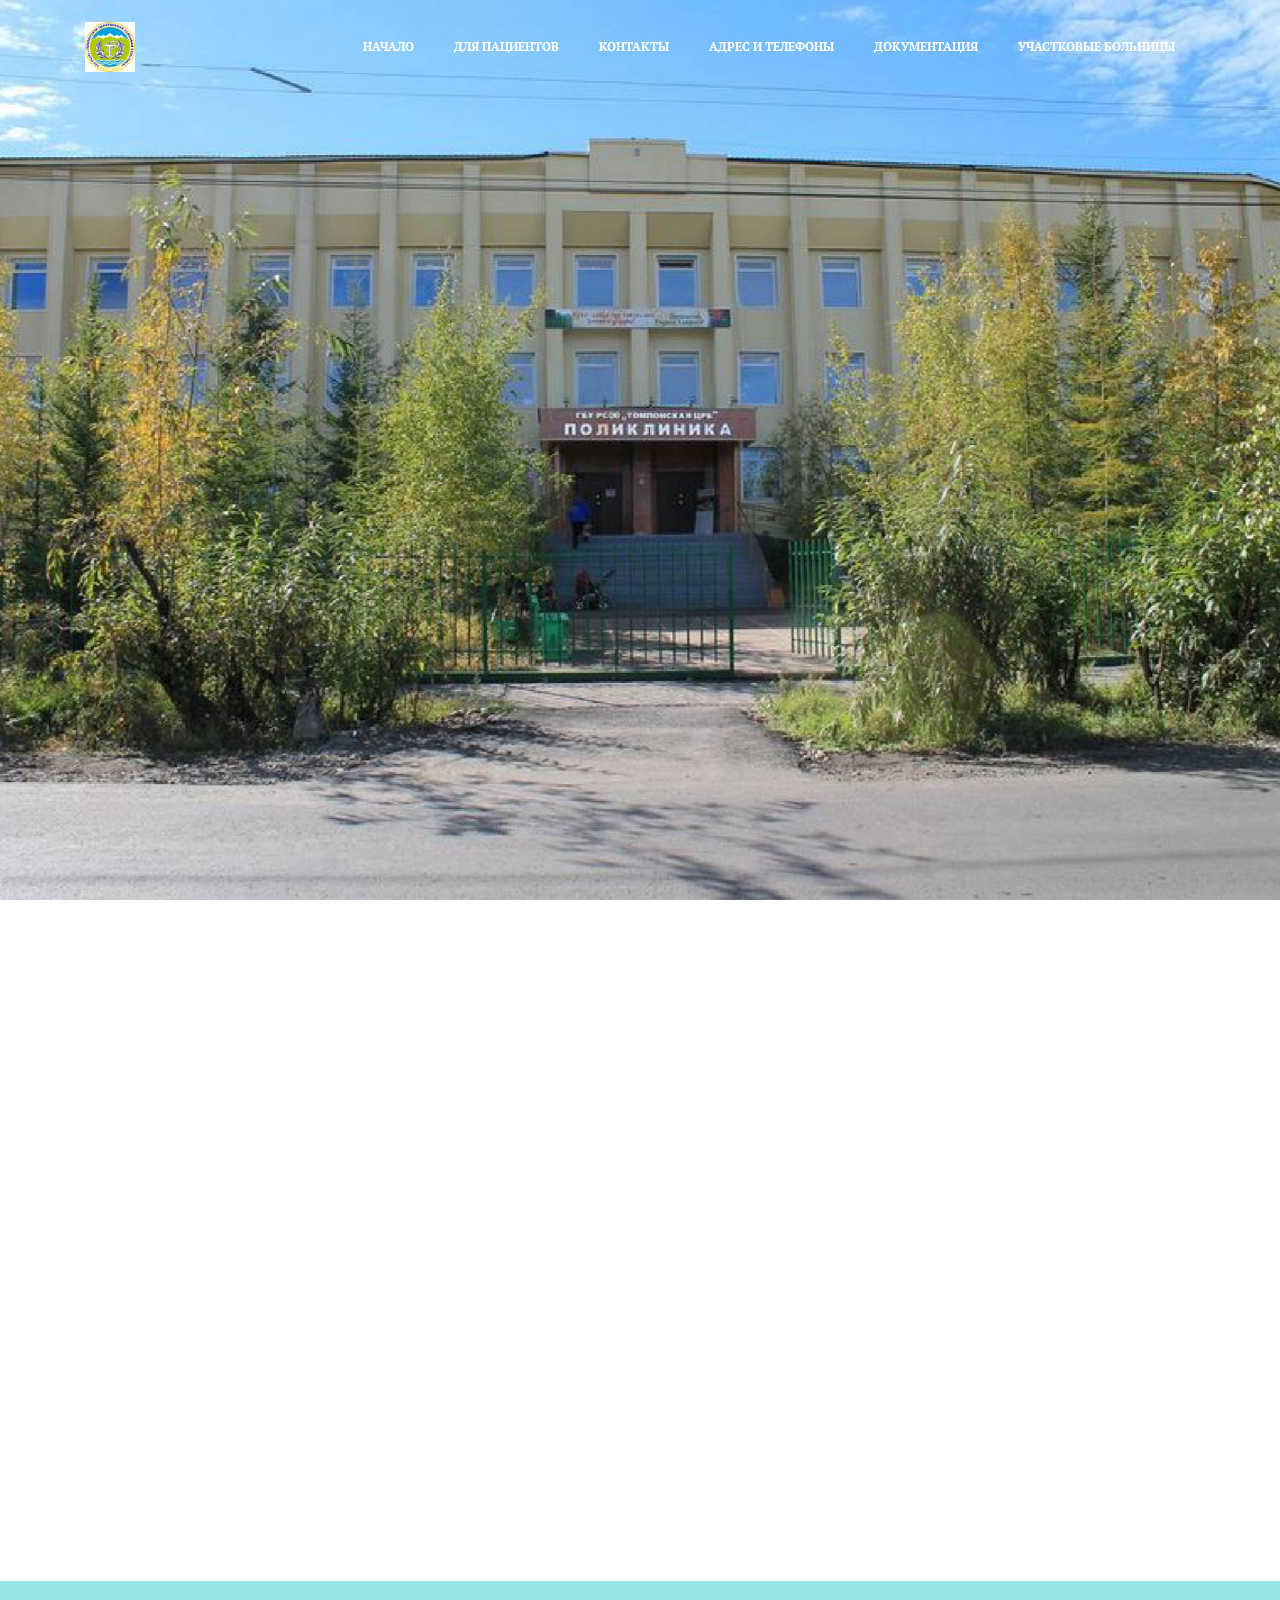
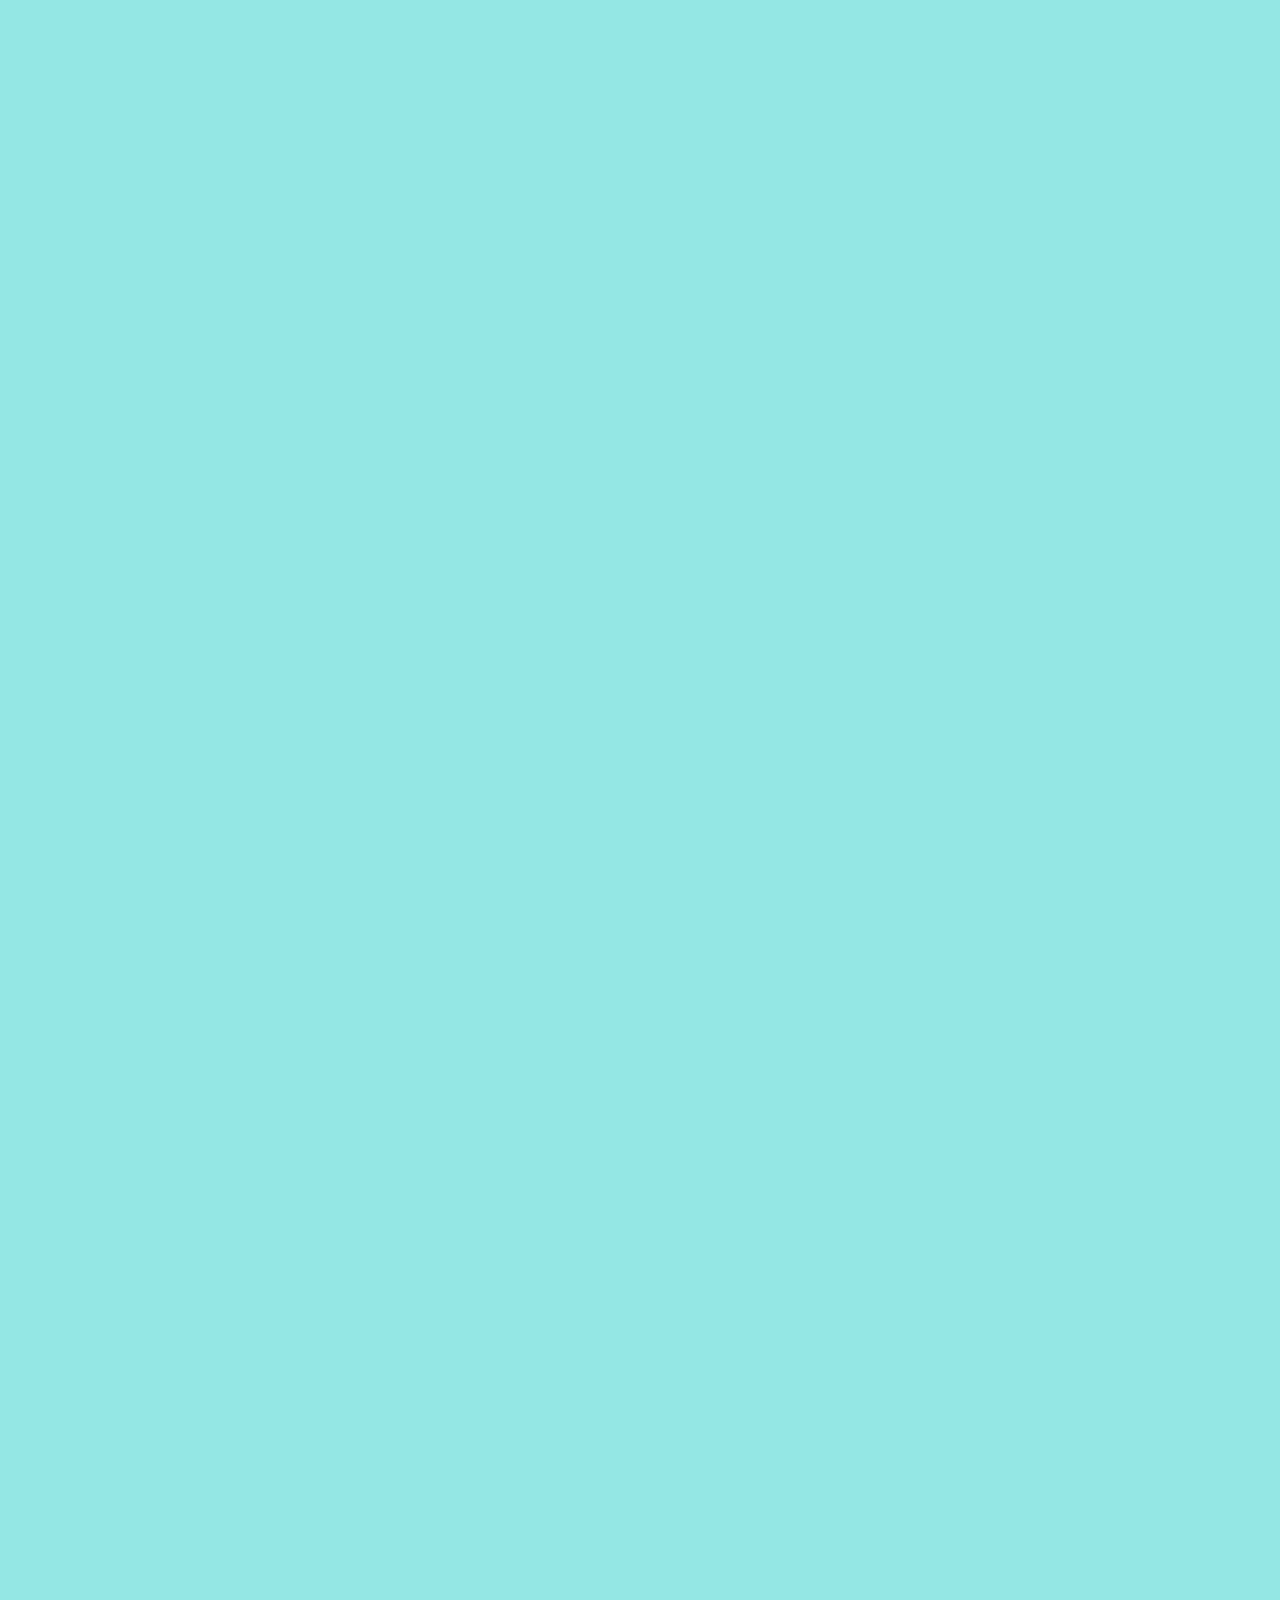
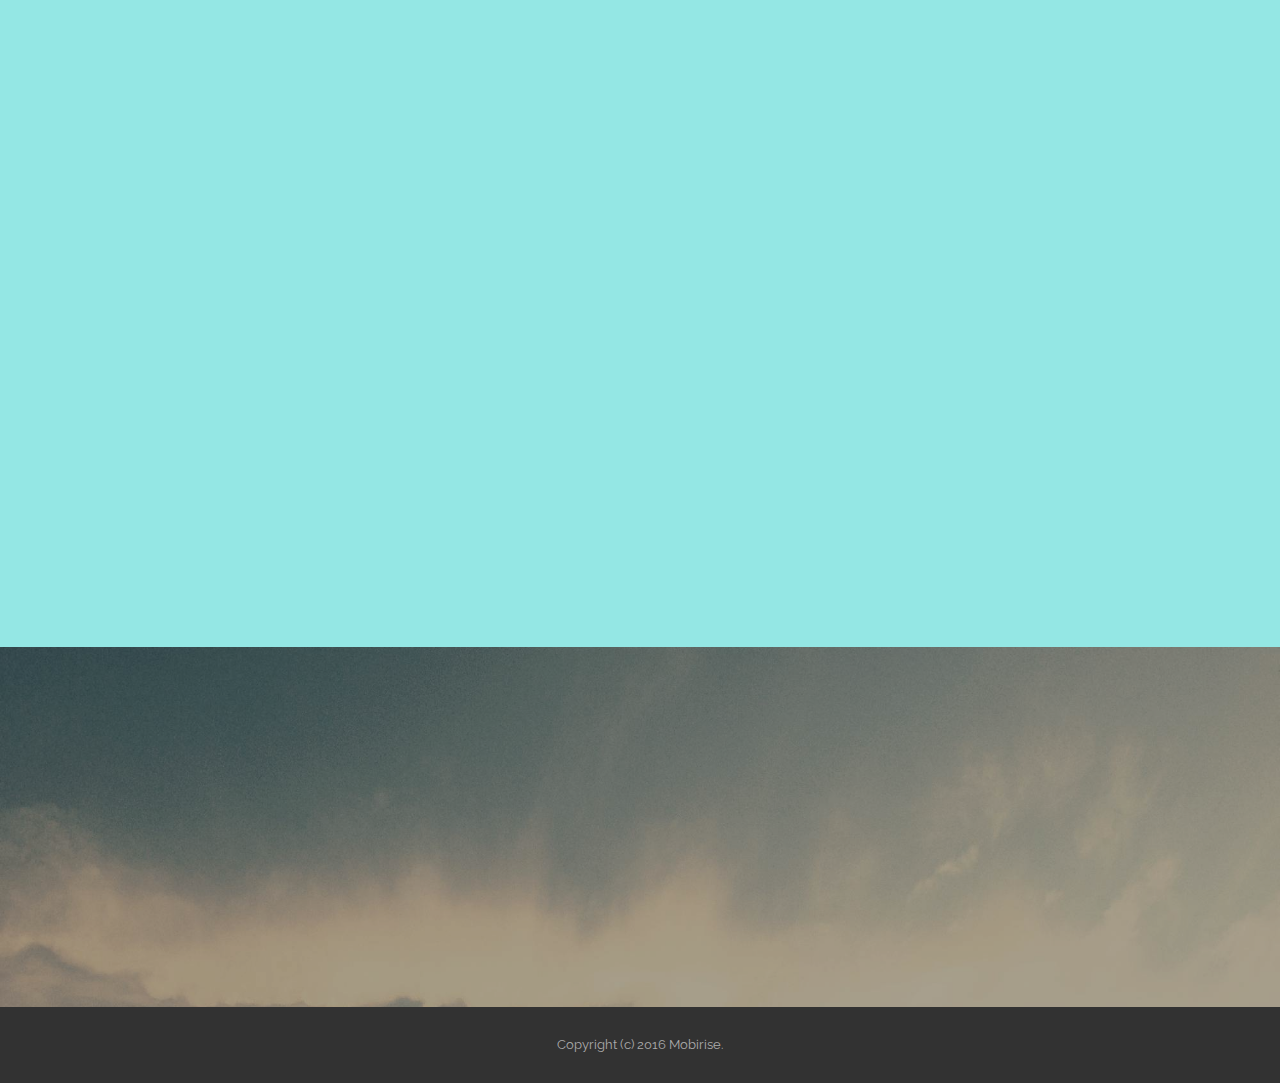
==== index.html @ fa9d2678 "create github pages" ====
<!DOCTYPE html>
<html>
<head>
  <!-- Site made with Mobirise Website Builder v3.12.1, https://mobirise.com -->
  <meta charset="UTF-8">
  <meta http-equiv="X-UA-Compatible" content="IE=edge">
  <meta name="generator" content="Mobirise v3.12.1, mobirise.com">
  <meta name="viewport" content="width=device-width, initial-scale=1">
  <link rel="shortcut icon" href="assets/images/gerb-128x128.png" type="image/x-icon">
  <meta name="description" content="">
  <title>ГБУ РС(Я) "Томпонская Центральная Районная Больница"</title>
  <link rel="stylesheet" href="https://fonts.googleapis.com/css?family=Lora:400,700,400italic,700italic&amp;subset=latin">
  <link rel="stylesheet" href="https://fonts.googleapis.com/css?family=Montserrat:400,700">
  <link rel="stylesheet" href="https://fonts.googleapis.com/css?family=Raleway:100,100i,200,200i,300,300i,400,400i,500,500i,600,600i,700,700i,800,800i,900,900i">
  <link rel="stylesheet" href="assets/bootstrap-material-design-font/css/material.css">
  <link rel="stylesheet" href="assets/tether/tether.min.css">
  <link rel="stylesheet" href="assets/bootstrap/css/bootstrap.min.css">
  <link rel="stylesheet" href="assets/dropdown/css/style.css">
  <link rel="stylesheet" href="assets/animate.css/animate.min.css">
  <link rel="stylesheet" href="assets/theme/css/style.css">
  <link rel="stylesheet" href="assets/mobirise/css/mbr-additional.css" type="text/css">
  
  
  
</head>
<body>
<section id="menu-0">

    <nav class="navbar navbar-dropdown bg-color transparent navbar-fixed-top">
        <div class="container">

            <div class="mbr-table">
                <div class="mbr-table-cell">

                    <div class="navbar-brand">
                        <a href="#top" class="navbar-logo"><img src="assets/images/gerb-128x128.jpg" alt="ГБУ РС(Я) Томпонская ЦРБ" title="ГБУ РС(Я) Томпонская ЦРБ"></a>
                        <a class="navbar-caption" href="https://mobirise.com"></a>
                    </div>

                </div>
                <div class="mbr-table-cell">

                    <button class="navbar-toggler pull-xs-right hidden-md-up" type="button" data-toggle="collapse" data-target="#exCollapsingNavbar">
                        <div class="hamburger-icon"></div>
                    </button>

                    <ul class="nav-dropdown collapse pull-xs-right nav navbar-nav navbar-toggleable-sm" id="exCollapsingNavbar"><li class="nav-item"><a class="nav-link link" href="https://mobirise.com/">НАЧАЛО</a></li><li class="nav-item"><a class="nav-link link" href="https://mobirise.com/">ДЛЯ ПАЦИЕНТОВ</a></li><li class="nav-item"><a class="nav-link link" href="https://mobirise.com/">КОНТАКТЫ</a></li><li class="nav-item"><a class="nav-link link" href="https://mobirise.com/">АДРЕС И ТЕЛЕФОНЫ</a></li><li class="nav-item"><a class="nav-link link" href="https://mobirise.com/"><br>ДОКУМЕНТАЦИЯ<br><br></a></li><li class="nav-item"><a class="nav-link link" href="https://mobirise.com/">УЧАСТКОВЫЕ БОЛЬНИЦЫ</a></li></ul>
                    <button hidden="" class="navbar-toggler navbar-close" type="button" data-toggle="collapse" data-target="#exCollapsingNavbar">
                        <div class="close-icon"></div>
                    </button>

                </div>
            </div>

        </div>
    </nav>

</section>

<section class="engine"><a rel="external" href="https://mobirise.com">Mobirise</a></section><section class="mbr-section mbr-section-hero mbr-section-full mbr-parallax-background mbr-after-navbar" id="header1-1" style="background-image: url(assets/images/zdanie1-2000x1335.jpg);">

    

    <div class="mbr-table-cell">

        <div class="container">
            <div class="row">
                <div class="mbr-section col-md-10 col-md-offset-1 text-xs-center">

                    
                    
                    
                </div>
            </div>
        </div>
    </div>

    

</section>

<section class="mbr-cards mbr-section mbr-section-nopadding" id="features3-q" style="background-color: rgb(255, 255, 255);">

    

    <div class="mbr-cards-row row">
        <div class="mbr-cards-col col-xs-12 col-lg-2" style="padding-top: 80px; padding-bottom: 80px;">
            <div class="container">
              <div class="card cart-block">
                  <div class="card-img"><img src="assets/images/table.jpg" class="card-img-top"></div>
                  <div class="card-block">
                    <h4 class="card-title">Новость</h4>
                    <h5 class="card-subtitle">Bootstrap 4 has been noted</h5>
                    <p class="card-text">Bootstrap 4 has been noted as one of the most reliable and proven frameworks and Mobirise has been equipped to develop websites using this framework.<br><br></p>
                    <div class="card-btn"><a href="https://mobirise.com" class="btn btn-primary">ЕЩЕ</a></div>
                    </div>
                </div>
            </div>
        </div>
        <div class="mbr-cards-col col-xs-12 col-lg-2" style="padding-top: 80px; padding-bottom: 80px;">
            <div class="container">
                <div class="card cart-block">
                    <div class="card-img"><img src="assets/images/desktop.jpg" class="card-img-top"></div>
                    <div class="card-block">
                        <h4 class="card-title">Новость</h4>
                        <h5 class="card-subtitle">One of Bootstrap 4's big points</h5>
                        <p class="card-text">One of Bootstrap 4's big points is responsiveness and Mobirise makes effective use of this by generating highly responsive website for you.<br><br><br></p>
                        <div class="card-btn"><a href="https://mobirise.com" class="btn btn-primary">ЕЩЕ</a></div>
                    </div>
                </div>
            </div>
        </div>
        <div class="mbr-cards-col col-xs-12 col-lg-2" style="padding-top: 80px; padding-bottom: 80px;">
            <div class="container">
                <div class="card cart-block">
                    <div class="card-img"><img src="assets/images/coworkers.jpg" class="card-img-top"></div>
                    <div class="card-block">
                        <h4 class="card-title">Новость</h4>
                        <h5 class="card-subtitle">Google has a highly exhaustive list of fonts</h5>
                        <p class="card-text">Google has a highly exhaustive list of fonts compiled into its web font platform and Mobirise makes it easy for you to use them on your website easily and freely.</p>
                        <div class="card-btn"><a href="https://mobirise.com" class="btn btn-primary">ЕЩЕ</a></div>
                    </div>
                </div>
            </div>
        </div>
        <div class="mbr-cards-col col-xs-12 col-lg-2" style="padding-top: 80px; padding-bottom: 80px;">
            <div class="container">
                <div class="card cart-block">
                    <div class="card-img"><img src="assets/images/code-man.jpg" class="card-img-top"></div>
                    <div class="card-block">
                        <h4 class="card-title">Новость</h4>
                        <h5 class="card-subtitle">Mobirise gives you the freedom to develop</h5>
                        <p class="card-text">Mobirise gives you the freedom to develop as many websites as you like given the fact that it is a desktop app.<br><br><br></p>
                        <div class="card-btn"><a href="https://mobirise.com" class="btn btn-primary">ЕЩЕ</a></div>
                    </div>
                </div>
            </div>
        </div>
        <div class="mbr-cards-col col-xs-12 col-lg-2" style="padding-top: 80px; padding-bottom: 80px;">
            <div class="container">
                <div class="card cart-block">
                    <div class="card-img"><img src="assets/images/windows-books.jpg" class="card-img-top"></div>
                    <div class="card-block">
                        <h4 class="card-title">Новость</h4>
                        <h5 class="card-subtitle">Choose from the large selection of blocks</h5>
                        <p class="card-text">Choose from the large selection of latest pre-made blocks - jumbotrons, hero images, parallax scrolling, video backgrounds, hamburger menu, sticky header and more.<br></p>
                        <div class="card-btn"><a href="https://mobirise.com" class="btn btn-primary">Еще</a></div>
                    </div>
                </div>
            </div>
        </div>
        
    </div>
</section>

<section class="mbr-section" id="testimonials4-u" style="background-color: rgb(148, 231, 228); padding-top: 120px; padding-bottom: 120px;">

    

        <div class="mbr-section mbr-section__container mbr-section__container--middle">
            <div class="container">
                <div class="row">
                    <div class="col-xs-12 text-xs-center">
                        <h3 class="mbr-section-title display-2">Расписание врачей</h3>
                        
                    </div>
                </div>
            </div>
        </div>


    <div class="mbr-section mbr-section-nopadding">
        <div class="container">
            <div class="row">

                <div class="col-xs-12">

                    <div class="mbr-testimonial card">
                        <div class="card-block"><p>Крылов Арсен Афанасьевич<span style="font-size: 1.125rem; line-height: 2;">&nbsp; &nbsp; &nbsp; &nbsp; &nbsp; &nbsp; &nbsp; &nbsp; &nbsp; &nbsp; &nbsp; &nbsp; Прием ежедневно с 15:00 до 17:00   среда детский день</span></p></div>
                        <div class="mbr-author card-footer">
                            
                            <div class="mbr-author-name">Хирург</div>
                            
                        </div>
                    </div><div class="mbr-testimonial card">
                        <div class="card-block"><p>Корнилова Альбина Дмитриевна<span style="font-size: 1.125rem; line-height: 2;">&nbsp; &nbsp; &nbsp; &nbsp; &nbsp; &nbsp; &nbsp; &nbsp; &nbsp;Прием ежедневно  с 11:30 до 17:00   Обед с 13:00 до 17:00</span></p></div>
                        <div class="mbr-author card-footer">
                            
                            <div class="mbr-author-name">Кардиолог<br></div>
                            
                        </div>
                    </div><div class="mbr-testimonial card">
                        <div class="card-block">Малоземова Наталья Николаевна<span style="font-size: 1.125rem; line-height: 2;">&nbsp; &nbsp; &nbsp; &nbsp; &nbsp; &nbsp; &nbsp; &nbsp; &nbsp; &nbsp; &nbsp; &nbsp; &nbsp; &nbsp; &nbsp; &nbsp; &nbsp; &nbsp; &nbsp; &nbsp; &nbsp; &nbsp; &nbsp; Прием ежедневно с 11:00 до 13:00</span></div>
                        <div class="mbr-author card-footer">
                            
                            <div class="mbr-author-name">Пульманолог</div>
                            
                        </div>
                    </div><div class="mbr-testimonial card">
                        <div class="card-block"><p>“Lorem ipsum dolor sit amet, consectetur adipisicing elit. Excepturi, aspernatur, voluptatibus, atque, tempore molestiae sed modi a ullam sint adipisci rerum vel praesentium voluptas deserunt veniam provident culpa sequi veritatis.”</p></div>
                        <div class="mbr-author card-footer">
                            
                            <div class="mbr-author-name">John Smith</div>
                            
                        </div>
                    </div><div class="mbr-testimonial card">
                        <div class="card-block"><p>“Lorem ipsum dolor sit amet, consectetur adipisicing elit. Excepturi, aspernatur, voluptatibus, atque, tempore molestiae sed modi a ullam sint adipisci rerum vel praesentium voluptas deserunt veniam provident culpa sequi veritatis.”</p></div>
                        <div class="mbr-author card-footer">
                            
                            <div class="mbr-author-name">John Smith</div>
                            
                        </div>
                    </div><div class="mbr-testimonial card">
                        <div class="card-block"><p>“Lorem ipsum dolor sit amet, consectetur adipisicing elit. Excepturi, aspernatur, voluptatibus, atque, tempore molestiae sed modi a ullam sint adipisci rerum vel praesentium voluptas deserunt veniam provident culpa sequi veritatis.”</p></div>
                        <div class="mbr-author card-footer">
                            
                            <div class="mbr-author-name">John Smith</div>
                            
                        </div>
                    </div><div class="mbr-testimonial card">
                        <div class="card-block"><p>“Lorem ipsum dolor sit amet, consectetur adipisicing elit. Excepturi, aspernatur, voluptatibus, atque, tempore molestiae sed modi a ullam sint adipisci rerum vel praesentium voluptas deserunt veniam provident culpa sequi veritatis.”</p></div>
                        <div class="mbr-author card-footer">
                            
                            <div class="mbr-author-name">John Smith</div>
                            
                        </div>
                    </div><div class="mbr-testimonial card">
                        <div class="card-block"><p>“Lorem ipsum dolor sit amet, consectetur adipisicing elit. Excepturi, aspernatur, voluptatibus, atque, tempore molestiae sed modi a ullam sint adipisci rerum vel praesentium voluptas deserunt veniam provident culpa sequi veritatis.”</p></div>
                        <div class="mbr-author card-footer">
                            
                            <div class="mbr-author-name">John Smith</div>
                            
                        </div>
                    </div><div class="mbr-testimonial card">
                        <div class="card-block"><p>“Lorem ipsum dolor sit amet, consectetur adipisicing elit. Excepturi, aspernatur, voluptatibus, atque, tempore molestiae sed modi a ullam sint adipisci rerum vel praesentium voluptas deserunt veniam provident culpa sequi veritatis.”</p></div>
                        <div class="mbr-author card-footer">
                            
                            <div class="mbr-author-name">John Smith</div>
                            
                        </div>
                    </div>

                </div>

            </div>

        </div>
    </div>
</section>

<section class="mbr-section mbr-section-md-padding mbr-footer footer2 mbr-background" id="contacts2-p" style="background-image: url(assets/images/jumbotron.jpg); padding-top: 30px; padding-bottom: 30px;">
    <div class="mbr-overlay" style="opacity: 0.3; background-color: rgb(60, 60, 60);"></div>
    <div class="container">
        <div class="row">
            <div class="mbr-footer-content col-xs-12 col-md-3">
                <p><strong>Address</strong><br>
1234 Street Name<br>
City, AA 99999<br><br><br>
<strong>Contacts</strong><br>
Email: support@mobirise.com<br>
Phone: +1 (0) 000 0000 001<br>
Fax: +1 (0) 000 0000 002</p>
            </div>
            <div class="mbr-footer-content col-xs-12 col-md-3"><p class="mbr-contacts__text"><strong>Links</strong></p><ul><li><a class="text-white" href="https://mobirise.com/">Website builder</a></li><li><a class="text-white" href="https://mobirise.com/mobirise-free-win.zip">Download for Windows</a></li><li><a class="text-white" href="https://mobirise.com/mobirise-free-mac.zip">Download for Mac</a></li></ul></div>
            <div class="col-xs-12 col-md-6">
                <div class="mbr-map"><iframe frameborder="0" style="border:0" src="https://www.google.com/maps/embed/v1/place?key=AIzaSyA0Dx_boXQiwvdz8sJHoYeZNVTdoWONYkU&amp;q=place_id:ChIJjxQ0zlDe-lsRAXbAFiYhd5M" allowfullscreen=""></iframe></div>
            </div>
        </div>
    </div>
</section>

<footer class="mbr-small-footer mbr-section mbr-section-nopadding" id="footer1-2" style="background-color: rgb(50, 50, 50); padding-top: 1.75rem; padding-bottom: 1.75rem;">
    
    <div class="container">
        <p class="text-xs-center">Copyright (c) 2016 Mobirise.</p>
    </div>
</footer>


  <script src="assets/web/assets/jquery/jquery.min.js"></script>
  <script src="assets/tether/tether.min.js"></script>
  <script src="assets/bootstrap/js/bootstrap.min.js"></script>
  <script src="assets/smooth-scroll/smooth-scroll.js"></script>
  <script src="assets/dropdown/js/script.min.js"></script>
  <script src="assets/touch-swipe/jquery.touch-swipe.min.js"></script>
  <script src="assets/viewport-checker/jquery.viewportchecker.js"></script>
  <script src="assets/jarallax/jarallax.js"></script>
  <script src="assets/theme/js/script.js"></script>
  
  
  <input name="animation" type="hidden">
  </body>
</html>
---- assets/bootstrap-material-design-font/css/material.css ----
@font-face {
  font-family: 'Material-Design-Icons';
  src: url('../fonts/Material-Design-Icons.eot?3ocs8m');
  src: url('../fonts/Material-Design-Icons.eot?#iefix3ocs8m') format('embedded-opentype'), url('../fonts/Material-Design-Icons.woff?3ocs8m') format('woff'), url('../fonts/Material-Design-Icons.ttf?3ocs8m') format('truetype'), url('../fonts/Material-Design-Icons.svg?3ocs8m#Material-Design-Icons') format('svg');
  font-weight: normal;
  font-style: normal;
}
[class^="mdi-"],
[class*="mdi-"] {
  speak: none;
  display: inline-block;
  font-style: normal;
  font-variant:normal;
  font-weight:normal;
  /*font-size:24px;*/
  line-height:1;
  font-family:'Material-Design-Icons' !important;
  text-rendering: auto;
  
  -webkit-font-smoothing: antialiased;
  -moz-osx-font-smoothing: grayscale;
  -webkit-transform: translate(0, 0);
      -ms-transform: translate(0, 0);
          transform: translate(0, 0);
}
[class^="mdi-"]:before,
[class*="mdi-"]:before {
  display: inline-block;
  speak: none;
  text-decoration: inherit;
}
[class^="mdi-"].pull-left,
[class*="mdi-"].pull-left {
  margin-right: .3em;
}
[class^="mdi-"].pull-right,
[class*="mdi-"].pull-right {
  margin-left: .3em;
}
[class^="mdi-"].mdi-lg:before,
[class*="mdi-"].mdi-lg:before,
[class^="mdi-"].mdi-lg:after,
[class*="mdi-"].mdi-lg:after {
  font-size: 1.33333333em;
  line-height: 0.75em;
  vertical-align: -15%;
}
[class^="mdi-"].mdi-2x:before,
[class*="mdi-"].mdi-2x:before,
[class^="mdi-"].mdi-2x:after,
[class*="mdi-"].mdi-2x:after {
  font-size: 2em;
}
[class^="mdi-"].mdi-3x:before,
[class*="mdi-"].mdi-3x:before,
[class^="mdi-"].mdi-3x:after,
[class*="mdi-"].mdi-3x:after {
  font-size: 3em;
}
[class^="mdi-"].mdi-4x:before,
[class*="mdi-"].mdi-4x:before,
[class^="mdi-"].mdi-4x:after,
[class*="mdi-"].mdi-4x:after {
  font-size: 4em;
}
[class^="mdi-"].mdi-5x:before,
[class*="mdi-"].mdi-5x:before,
[class^="mdi-"].mdi-5x:after,
[class*="mdi-"].mdi-5x:after {
  font-size: 5em;
}
[class^="mdi-device-signal-cellular-"]:after,
[class^="mdi-device-battery-"]:after,
[class^="mdi-device-battery-charging-"]:after,
[class^="mdi-device-signal-cellular-connected-no-internet-"]:after,
[class^="mdi-device-signal-wifi-"]:after,
[class^="mdi-device-signal-wifi-statusbar-not-connected"]:after,
.mdi-device-network-wifi:after {
  opacity: .3;
  position: absolute;
  left: 0;
  top: 0;
  z-index: 1;
  display: inline-block;
  speak: none;
  text-decoration: inherit;
}
[class^="mdi-device-signal-cellular-"]:after {
  content: "\e758";
}
[class^="mdi-device-battery-"]:after {
  content: "\e735";
}
[class^="mdi-device-battery-charging-"]:after {
  content: "\e733";
}
[class^="mdi-device-signal-cellular-connected-no-internet-"]:after {
  content: "\e75d";
}
[class^="mdi-device-signal-wifi-"]:after,
.mdi-device-network-wifi:after {
  content: "\e765";
}
[class^="mdi-device-signal-wifi-statusbasr-not-connected"]:after {
  content: "\e8f7";
}
.mdi-device-signal-cellular-off:after,
.mdi-device-signal-cellular-null:after,
.mdi-device-signal-cellular-no-sim:after,
.mdi-device-signal-wifi-off:after,
.mdi-device-signal-wifi-4-bar:after,
.mdi-device-signal-cellular-4-bar:after,
.mdi-device-battery-alert:after,
.mdi-device-signal-cellular-connected-no-internet-4-bar:after,
.mdi-device-battery-std:after,
.mdi-device-battery-full .mdi-device-battery-unknown:after {
  content: "";
}
.mdi-fw {
  width: 1.28571429em;
  text-align: center;
}
.mdi-ul {
  padding-left: 0;
  margin-left: 2.14285714em;
  list-style-type: none;
}
.mdi-ul > li {
  position: relative;
}
.mdi-li {
  position: absolute;
  left: -2.14285714em;
  width: 2.14285714em;
  top: 0.14285714em;
  text-align: center;
}
.mdi-li.mdi-lg {
  left: -1.85714286em;
}
.mdi-border {
  padding: .2em .25em .15em;
  border: solid 0.08em #eeeeee;
  border-radius: .1em;
}
.mdi-spin {
  -webkit-animation: mdi-spin 2s infinite linear;
  animation: mdi-spin 2s infinite linear;
  -webkit-transform-origin: 50% 50%;
  -ms-transform-origin: 50% 50%;
      transform-origin: 50% 50%;
}
.mdi-pulse {
  -webkit-animation: mdi-spin 1s steps(8) infinite;
  animation: mdi-spin 1s steps(8) infinite;
  -webkit-transform-origin: 50% 50%;
  -ms-transform-origin: 50% 50%;
      transform-origin: 50% 50%;
}
@-webkit-keyframes mdi-spin {
  0% {
    -webkit-transform: rotate(0deg);
    transform: rotate(0deg);
  }
  100% {
    -webkit-transform: rotate(359deg);
    transform: rotate(359deg);
  }
}
@keyframes mdi-spin {
  0% {
    -webkit-transform: rotate(0deg);
    transform: rotate(0deg);
  }
  100% {
    -webkit-transform: rotate(359deg);
    transform: rotate(359deg);
  }
}
.mdi-rotate-90 {
  filter: progid:DXImageTransform.Microsoft.BasicImage(rotation=1);
  -webkit-transform: rotate(90deg);
  -ms-transform: rotate(90deg);
  transform: rotate(90deg);
}
.mdi-rotate-180 {
  filter: progid:DXImageTransform.Microsoft.BasicImage(rotation=2);
  -webkit-transform: rotate(180deg);
  -ms-transform: rotate(180deg);
  transform: rotate(180deg);
}
.mdi-rotate-270 {
  filter: progid:DXImageTransform.Microsoft.BasicImage(rotation=3);
  -webkit-transform: rotate(270deg);
  -ms-transform: rotate(270deg);
  transform: rotate(270deg);
}
.mdi-flip-horizontal {
  filter: progid:DXImageTransform.Microsoft.BasicImage(rotation=0, mirror=1);
  -webkit-transform: scale(-1, 1);
  -ms-transform: scale(-1, 1);
  transform: scale(-1, 1);
}
.mdi-flip-vertical {
  filter: progid:DXImageTransform.Microsoft.BasicImage(rotation=2, mirror=1);
  -webkit-transform: scale(1, -1);
  -ms-transform: scale(1, -1);
  transform: scale(1, -1);
}
:root .mdi-rotate-90,
:root .mdi-rotate-180,
:root .mdi-rotate-270,
:root .mdi-flip-horizontal,
:root .mdi-flip-vertical {
  -webkit-filter: none;
          filter: none;
}
.mdi-stack {
  position: relative;
  display: inline-block;
  width: 2em;
  height: 2em;
  line-height: 2em;
  vertical-align: middle;
}
.mdi-stack-1x,
.mdi-stack-2x {
  position: absolute;
  left: 0;
  width: 100%;
  text-align: center;
}
.mdi-stack-1x {
  line-height: inherit;
}
.mdi-stack-2x {
  font-size: 2em;
}
.mdi-inverse {
  color: #ffffff;
}
/* Start Icons */
.mdi-action-3d-rotation:before {
  content: "\e600";
}
.mdi-action-accessibility:before {
  content: "\e601";
}
.mdi-action-account-balance-wallet:before {
  content: "\e602";
}
.mdi-action-account-balance:before {
  content: "\e603";
}
.mdi-action-account-box:before {
  content: "\e604";
}
.mdi-action-account-child:before {
  content: "\e605";
}
.mdi-action-account-circle:before {
  content: "\e606";
}
.mdi-action-add-shopping-cart:before {
  content: "\e607";
}
.mdi-action-alarm-add:before {
  content: "\e608";
}
.mdi-action-alarm-off:before {
  content: "\e609";
}
.mdi-action-alarm-on:before {
  content: "\e60a";
}
.mdi-action-alarm:before {
  content: "\e60b";
}
.mdi-action-android:before {
  content: "\e60c";
}
.mdi-action-announcement:before {
  content: "\e60d";
}
.mdi-action-aspect-ratio:before {
  content: "\e60e";
}
.mdi-action-assessment:before {
  content: "\e60f";
}
.mdi-action-assignment-ind:before {
  content: "\e610";
}
.mdi-action-assignment-late:before {
  content: "\e611";
}
.mdi-action-assignment-return:before {
  content: "\e612";
}
.mdi-action-assignment-returned:before {
  content: "\e613";
}
.mdi-action-assignment-turned-in:before {
  content: "\e614";
}
.mdi-action-assignment:before {
  content: "\e615";
}
.mdi-action-autorenew:before {
  content: "\e616";
}
.mdi-action-backup:before {
  content: "\e617";
}
.mdi-action-book:before {
  content: "\e618";
}
.mdi-action-bookmark-outline:before {
  content: "\e619";
}
.mdi-action-bookmark:before {
  content: "\e61a";
}
.mdi-action-bug-report:before {
  content: "\e61b";
}
.mdi-action-cached:before {
  content: "\e61c";
}
.mdi-action-check-circle:before {
  content: "\e61d";
}
.mdi-action-class:before {
  content: "\e61e";
}
.mdi-action-credit-card:before {
  content: "\e61f";
}
.mdi-action-dashboard:before {
  content: "\e620";
}
.mdi-action-delete:before {
  content: "\e621";
}
.mdi-action-description:before {
  content: "\e622";
}
.mdi-action-dns:before {
  content: "\e623";
}
.mdi-action-done-all:before {
  content: "\e624";
}
.mdi-action-done:before {
  content: "\e625";
}
.mdi-action-event:before {
  content: "\e626";
}
.mdi-action-exit-to-app:before {
  content: "\e627";
}
.mdi-action-explore:before {
  content: "\e628";
}
.mdi-action-extension:before {
  content: "\e629";
}
.mdi-action-face-unlock:before {
  content: "\e62a";
}
.mdi-action-favorite-outline:before {
  content: "\e62b";
}
.mdi-action-favorite:before {
  content: "\e62c";
}
.mdi-action-find-in-page:before {
  content: "\e62d";
}
.mdi-action-find-replace:before {
  content: "\e62e";
}
.mdi-action-flip-to-back:before {
  content: "\e62f";
}
.mdi-action-flip-to-front:before {
  content: "\e630";
}
.mdi-action-get-app:before {
  content: "\e631";
}
.mdi-action-grade:before {
  content: "\e632";
}
.mdi-action-group-work:before {
  content: "\e633";
}
.mdi-action-help:before {
  content: "\e634";
}
.mdi-action-highlight-remove:before {
  content: "\e635";
}
.mdi-action-history:before {
  content: "\e636";
}
.mdi-action-home:before {
  content: "\e637";
}
.mdi-action-https:before {
  content: "\e638";
}
.mdi-action-info-outline:before {
  content: "\e639";
}
.mdi-action-info:before {
  content: "\e63a";
}
.mdi-action-input:before {
  content: "\e63b";
}
.mdi-action-invert-colors:before {
  content: "\e63c";
}
.mdi-action-label-outline:before {
  content: "\e63d";
}
.mdi-action-label:before {
  content: "\e63e";
}
.mdi-action-language:before {
  content: "\e63f";
}
.mdi-action-launch:before {
  content: "\e640";
}
.mdi-action-list:before {
  content: "\e641";
}
.mdi-action-lock-open:before {
  content: "\e642";
}
.mdi-action-lock-outline:before {
  content: "\e643";
}
.mdi-action-lock:before {
  content: "\e644";
}
.mdi-action-loyalty:before {
  content: "\e645";
}
.mdi-action-markunread-mailbox:before {
  content: "\e646";
}
.mdi-action-note-add:before {
  content: "\e647";
}
.mdi-action-open-in-browser:before {
  content: "\e648";
}
.mdi-action-open-in-new:before {
  content: "\e649";
}
.mdi-action-open-with:before {
  content: "\e64a";
}
.mdi-action-pageview:before {
  content: "\e64b";
}
.mdi-action-payment:before {
  content: "\e64c";
}
.mdi-action-perm-camera-mic:before {
  content: "\e64d";
}
.mdi-action-perm-contact-cal:before {
  content: "\e64e";
}
.mdi-action-perm-data-setting:before {
  content: "\e64f";
}
.mdi-action-perm-device-info:before {
  content: "\e650";
}
.mdi-action-perm-identity:before {
  content: "\e651";
}
.mdi-action-perm-media:before {
  content: "\e652";
}
.mdi-action-perm-phone-msg:before {
  content: "\e653";
}
.mdi-action-perm-scan-wifi:before {
  content: "\e654";
}
.mdi-action-picture-in-picture:before {
  content: "\e655";
}
.mdi-action-polymer:before {
  content: "\e656";
}
.mdi-action-print:before {
  content: "\e657";
}
.mdi-action-query-builder:before {
  content: "\e658";
}
.mdi-action-question-answer:before {
  content: "\e659";
}
.mdi-action-receipt:before {
  content: "\e65a";
}
.mdi-action-redeem:before {
  content: "\e65b";
}
.mdi-action-reorder:before {
  content: "\e65c";
}
.mdi-action-report-problem:before {
  content: "\e65d";
}
.mdi-action-restore:before {
  content: "\e65e";
}
.mdi-action-room:before {
  content: "\e65f";
}
.mdi-action-schedule:before {
  content: "\e660";
}
.mdi-action-search:before {
  content: "\e661";
}
.mdi-action-settings-applications:before {
  content: "\e662";
}
.mdi-action-settings-backup-restore:before {
  content: "\e663";
}
.mdi-action-settings-bluetooth:before {
  content: "\e664";
}
.mdi-action-settings-cell:before {
  content: "\e665";
}
.mdi-action-settings-display:before {
  content: "\e666";
}
.mdi-action-settings-ethernet:before {
  content: "\e667";
}
.mdi-action-settings-input-antenna:before {
  content: "\e668";
}
.mdi-action-settings-input-component:before {
  content: "\e669";
}
.mdi-action-settings-input-composite:before {
  content: "\e66a";
}
.mdi-action-settings-input-hdmi:before {
  content: "\e66b";
}
.mdi-action-settings-input-svideo:before {
  content: "\e66c";
}
.mdi-action-settings-overscan:before {
  content: "\e66d";
}
.mdi-action-settings-phone:before {
  content: "\e66e";
}
.mdi-action-settings-power:before {
  content: "\e66f";
}
.mdi-action-settings-remote:before {
  content: "\e670";
}
.mdi-action-settings-voice:before {
  content: "\e671";
}
.mdi-action-settings:before {
  content: "\e672";
}
.mdi-action-shop-two:before {
  content: "\e673";
}
.mdi-action-shop:before {
  content: "\e674";
}
.mdi-action-shopping-basket:before {
  content: "\e675";
}
.mdi-action-shopping-cart:before {
  content: "\e676";
}
.mdi-action-speaker-notes:before {
  content: "\e677";
}
.mdi-action-spellcheck:before {
  content: "\e678";
}
.mdi-action-star-rate:before {
  content: "\e679";
}
.mdi-action-stars:before {
  content: "\e67a";
}
.mdi-action-store:before {
  content: "\e67b";
}
.mdi-action-subject:before {
  content: "\e67c";
}
.mdi-action-supervisor-account:before {
  content: "\e67d";
}
.mdi-action-swap-horiz:before {
  content: "\e67e";
}
.mdi-action-swap-vert-circle:before {
  content: "\e67f";
}
.mdi-action-swap-vert:before {
  content: "\e680";
}
.mdi-action-system-update-tv:before {
  content: "\e681";
}
.mdi-action-tab-unselected:before {
  content: "\e682";
}
.mdi-action-tab:before {
  content: "\e683";
}
.mdi-action-theaters:before {
  content: "\e684";
}
.mdi-action-thumb-down:before {
  content: "\e685";
}
.mdi-action-thumb-up:before {
  content: "\e686";
}
.mdi-action-thumbs-up-down:before {
  content: "\e687";
}
.mdi-action-toc:before {
  content: "\e688";
}
.mdi-action-today:before {
  content: "\e689";
}
.mdi-action-track-changes:before {
  content: "\e68a";
}
.mdi-action-translate:before {
  content: "\e68b";
}
.mdi-action-trending-down:before {
  content: "\e68c";
}
.mdi-action-trending-neutral:before {
  content: "\e68d";
}
.mdi-action-trending-up:before {
  content: "\e68e";
}
.mdi-action-turned-in-not:before {
  content: "\e68f";
}
.mdi-action-turned-in:before {
  content: "\e690";
}
.mdi-action-verified-user:before {
  content: "\e691";
}
.mdi-action-view-agenda:before {
  content: "\e692";
}
.mdi-action-view-array:before {
  content: "\e693";
}
.mdi-action-view-carousel:before {
  content: "\e694";
}
.mdi-action-view-column:before {
  content: "\e695";
}
.mdi-action-view-day:before {
  content: "\e696";
}
.mdi-action-view-headline:before {
  content: "\e697";
}
.mdi-action-view-list:before {
  content: "\e698";
}
.mdi-action-view-module:before {
  content: "\e699";
}
.mdi-action-view-quilt:before {
  content: "\e69a";
}
.mdi-action-view-stream:before {
  content: "\e69b";
}
.mdi-action-view-week:before {
  content: "\e69c";
}
.mdi-action-visibility-off:before {
  content: "\e69d";
}
.mdi-action-visibility:before {
  content: "\e69e";
}
.mdi-action-wallet-giftcard:before {
  content: "\e69f";
}
.mdi-action-wallet-membership:before {
  content: "\e6a0";
}
.mdi-action-wallet-travel:before {
  content: "\e6a1";
}
.mdi-action-work:before {
  content: "\e6a2";
}
.mdi-alert-error:before {
  content: "\e6a3";
}
.mdi-alert-warning:before {
  content: "\e6a4";
}
.mdi-av-album:before {
  content: "\e6a5";
}
.mdi-av-closed-caption:before {
  content: "\e6a6";
}
.mdi-av-equalizer:before {
  content: "\e6a7";
}
.mdi-av-explicit:before {
  content: "\e6a8";
}
.mdi-av-fast-forward:before {
  content: "\e6a9";
}
.mdi-av-fast-rewind:before {
  content: "\e6aa";
}
.mdi-av-games:before {
  content: "\e6ab";
}
.mdi-av-hearing:before {
  content: "\e6ac";
}
.mdi-av-high-quality:before {
  content: "\e6ad";
}
.mdi-av-loop:before {
  content: "\e6ae";
}
.mdi-av-mic-none:before {
  content: "\e6af";
}
.mdi-av-mic-off:before {
  content: "\e6b0";
}
.mdi-av-mic:before {
  content: "\e6b1";
}
.mdi-av-movie:before {
  content: "\e6b2";
}
.mdi-av-my-library-add:before {
  content: "\e6b3";
}
.mdi-av-my-library-books:before {
  content: "\e6b4";
}
.mdi-av-my-library-music:before {
  content: "\e6b5";
}
.mdi-av-new-releases:before {
  content: "\e6b6";
}
.mdi-av-not-interested:before {
  content: "\e6b7";
}
.mdi-av-pause-circle-fill:before {
  content: "\e6b8";
}
.mdi-av-pause-circle-outline:before {
  content: "\e6b9";
}
.mdi-av-pause:before {
  content: "\e6ba";
}
.mdi-av-play-arrow:before {
  content: "\e6bb";
}
.mdi-av-play-circle-fill:before {
  content: "\e6bc";
}
.mdi-av-play-circle-outline:before {
  content: "\e6bd";
}
.mdi-av-play-shopping-bag:before {
  content: "\e6be";
}
.mdi-av-playlist-add:before {
  content: "\e6bf";
}
.mdi-av-queue-music:before {
  content: "\e6c0";
}
.mdi-av-queue:before {
  content: "\e6c1";
}
.mdi-av-radio:before {
  content: "\e6c2";
}
.mdi-av-recent-actors:before {
  content: "\e6c3";
}
.mdi-av-repeat-one:before {
  content: "\e6c4";
}
.mdi-av-repeat:before {
  content: "\e6c5";
}
.mdi-av-replay:before {
  content: "\e6c6";
}
.mdi-av-shuffle:before {
  content: "\e6c7";
}
.mdi-av-skip-next:before {
  content: "\e6c8";
}
.mdi-av-skip-previous:before {
  content: "\e6c9";
}
.mdi-av-snooze:before {
  content: "\e6ca";
}
.mdi-av-stop:before {
  content: "\e6cb";
}
.mdi-av-subtitles:before {
  content: "\e6cc";
}
.mdi-av-surround-sound:before {
  content: "\e6cd";
}
.mdi-av-timer:before {
  content: "\e6ce";
}
.mdi-av-video-collection:before {
  content: "\e6cf";
}
.mdi-av-videocam-off:before {
  content: "\e6d0";
}
.mdi-av-videocam:before {
  content: "\e6d1";
}
.mdi-av-volume-down:before {
  content: "\e6d2";
}
.mdi-av-volume-mute:before {
  content: "\e6d3";
}
.mdi-av-volume-off:before {
  content: "\e6d4";
}
.mdi-av-volume-up:before {
  content: "\e6d5";
}
.mdi-av-web:before {
  content: "\e6d6";
}
.mdi-communication-business:before {
  content: "\e6d7";
}
.mdi-communication-call-end:before {
  content: "\e6d8";
}
.mdi-communication-call-made:before {
  content: "\e6d9";
}
.mdi-communication-call-merge:before {
  content: "\e6da";
}
.mdi-communication-call-missed:before {
  content: "\e6db";
}
.mdi-communication-call-received:before {
  content: "\e6dc";
}
.mdi-communication-call-split:before {
  content: "\e6dd";
}
.mdi-communication-call:before {
  content: "\e6de";
}
.mdi-communication-chat:before {
  content: "\e6df";
}
.mdi-communication-clear-all:before {
  content: "\e6e0";
}
.mdi-communication-comment:before {
  content: "\e6e1";
}
.mdi-communication-contacts:before {
  content: "\e6e2";
}
.mdi-communication-dialer-sip:before {
  content: "\e6e3";
}
.mdi-communication-dialpad:before {
  content: "\e6e4";
}
.mdi-communication-dnd-on:before {
  content: "\e6e5";
}
.mdi-communication-email:before {
  content: "\e6e6";
}
.mdi-communication-forum:before {
  content: "\e6e7";
}
.mdi-communication-import-export:before {
  content: "\e6e8";
}
.mdi-communication-invert-colors-off:before {
  content: "\e6e9";
}
.mdi-communication-invert-colors-on:before {
  content: "\e6ea";
}
.mdi-communication-live-help:before {
  content: "\e6eb";
}
.mdi-communication-location-off:before {
  content: "\e6ec";
}
.mdi-communication-location-on:before {
  content: "\e6ed";
}
.mdi-communication-message:before {
  content: "\e6ee";
}
.mdi-communication-messenger:before {
  content: "\e6ef";
}
.mdi-communication-no-sim:before {
  content: "\e6f0";
}
.mdi-communication-phone:before {
  content: "\e6f1";
}
.mdi-communication-portable-wifi-off:before {
  content: "\e6f2";
}
.mdi-communication-quick-contacts-dialer:before {
  content: "\e6f3";
}
.mdi-communication-quick-contacts-mail:before {
  content: "\e6f4";
}
.mdi-communication-ring-volume:before {
  content: "\e6f5";
}
.mdi-communication-stay-current-landscape:before {
  content: "\e6f6";
}
.mdi-communication-stay-current-portrait:before {
  content: "\e6f7";
}
.mdi-communication-stay-primary-landscape:before {
  content: "\e6f8";
}
.mdi-communication-stay-primary-portrait:before {
  content: "\e6f9";
}
.mdi-communication-swap-calls:before {
  content: "\e6fa";
}
.mdi-communication-textsms:before {
  content: "\e6fb";
}
.mdi-communication-voicemail:before {
  content: "\e6fc";
}
.mdi-communication-vpn-key:before {
  content: "\e6fd";
}
.mdi-content-add-box:before {
  content: "\e6fe";
}
.mdi-content-add-circle-outline:before {
  content: "\e6ff";
}
.mdi-content-add-circle:before {
  content: "\e700";
}
.mdi-content-add:before {
  content: "\e701";
}
.mdi-content-archive:before {
  content: "\e702";
}
.mdi-content-backspace:before {
  content: "\e703";
}
.mdi-content-block:before {
  content: "\e704";
}
.mdi-content-clear:before {
  content: "\e705";
}
.mdi-content-content-copy:before {
  content: "\e706";
}
.mdi-content-content-cut:before {
  content: "\e707";
}
.mdi-content-content-paste:before {
  content: "\e708";
}
.mdi-content-create:before {
  content: "\e709";
}
.mdi-content-drafts:before {
  content: "\e70a";
}
.mdi-content-filter-list:before {
  content: "\e70b";
}
.mdi-content-flag:before {
  content: "\e70c";
}
.mdi-content-forward:before {
  content: "\e70d";
}
.mdi-content-gesture:before {
  content: "\e70e";
}
.mdi-content-inbox:before {
  content: "\e70f";
}
.mdi-content-link:before {
  content: "\e710";
}
.mdi-content-mail:before {
  content: "\e711";
}
.mdi-content-markunread:before {
  content: "\e712";
}
.mdi-content-redo:before {
  content: "\e713";
}
.mdi-content-remove-circle-outline:before {
  content: "\e714";
}
.mdi-content-remove-circle:before {
  content: "\e715";
}
.mdi-content-remove:before {
  content: "\e716";
}
.mdi-content-reply-all:before {
  content: "\e717";
}
.mdi-content-reply:before {
  content: "\e718";
}
.mdi-content-report:before {
  content: "\e719";
}
.mdi-content-save:before {
  content: "\e71a";
}
.mdi-content-select-all:before {
  content: "\e71b";
}
.mdi-content-send:before {
  content: "\e71c";
}
.mdi-content-sort:before {
  content: "\e71d";
}
.mdi-content-text-format:before {
  content: "\e71e";
}
.mdi-content-undo:before {
  content: "\e71f";
}
.mdi-editor-attach-file:before {
  content: "\e776";
}
.mdi-editor-attach-money:before {
  content: "\e777";
}
.mdi-editor-border-all:before {
  content: "\e778";
}
.mdi-editor-border-bottom:before {
  content: "\e779";
}
.mdi-editor-border-clear:before {
  content: "\e77a";
}
.mdi-editor-border-color:before {
  content: "\e77b";
}
.mdi-editor-border-horizontal:before {
  content: "\e77c";
}
.mdi-editor-border-inner:before {
  content: "\e77d";
}
.mdi-editor-border-left:before {
  content: "\e77e";
}
.mdi-editor-border-outer:before {
  content: "\e77f";
}
.mdi-editor-border-right:before {
  content: "\e780";
}
.mdi-editor-border-style:before {
  content: "\e781";
}
.mdi-editor-border-top:before {
  content: "\e782";
}
.mdi-editor-border-vertical:before {
  content: "\e783";
}
.mdi-editor-format-align-center:before {
  content: "\e784";
}
.mdi-editor-format-align-justify:before {
  content: "\e785";
}
.mdi-editor-format-align-left:before {
  content: "\e786";
}
.mdi-editor-format-align-right:before {
  content: "\e787";
}
.mdi-editor-format-bold:before {
  content: "\e788";
}
.mdi-editor-format-clear:before {
  content: "\e789";
}
.mdi-editor-format-color-fill:before {
  content: "\e78a";
}
.mdi-editor-format-color-reset:before {
  content: "\e78b";
}
.mdi-editor-format-color-text:before {
  content: "\e78c";
}
.mdi-editor-format-indent-decrease:before {
  content: "\e78d";
}
.mdi-editor-format-indent-increase:before {
  content: "\e78e";
}
.mdi-editor-format-italic:before {
  content: "\e78f";
}
.mdi-editor-format-line-spacing:before {
  content: "\e790";
}
.mdi-editor-format-list-bulleted:before {
  content: "\e791";
}
.mdi-editor-format-list-numbered:before {
  content: "\e792";
}
.mdi-editor-format-paint:before {
  content: "\e793";
}
.mdi-editor-format-quote:before {
  content: "\e794";
}
.mdi-editor-format-size:before {
  content: "\e795";
}
.mdi-editor-format-strikethrough:before {
  content: "\e796";
}
.mdi-editor-format-textdirection-l-to-r:before {
  content: "\e797";
}
.mdi-editor-format-textdirection-r-to-l:before {
  content: "\e798";
}
.mdi-editor-format-underline:before {
  content: "\e799";
}
.mdi-editor-functions:before {
  content: "\e79a";
}
.mdi-editor-insert-chart:before {
  content: "\e79b";
}
.mdi-editor-insert-comment:before {
  content: "\e79c";
}
.mdi-editor-insert-drive-file:before {
  content: "\e79d";
}
.mdi-editor-insert-emoticon:before {
  content: "\e79e";
}
.mdi-editor-insert-invitation:before {
  content: "\e79f";
}
.mdi-editor-insert-link:before {
  content: "\e7a0";
}
.mdi-editor-insert-photo:before {
  content: "\e7a1";
}
.mdi-editor-merge-type:before {
  content: "\e7a2";
}
.mdi-editor-mode-comment:before {
  content: "\e7a3";
}
.mdi-editor-mode-edit:before {
  content: "\e7a4";
}
.mdi-editor-publish:before {
  content: "\e7a5";
}
.mdi-editor-vertical-align-bottom:before {
  content: "\e7a6";
}
.mdi-editor-vertical-align-center:before {
  content: "\e7a7";
}
.mdi-editor-vertical-align-top:before {
  content: "\e7a8";
}
.mdi-editor-wrap-text:before {
  content: "\e7a9";
}
.mdi-file-attachment:before {
  content: "\e7aa";
}
.mdi-file-cloud-circle:before {
  content: "\e7ab";
}
.mdi-file-cloud-done:before {
  content: "\e7ac";
}
.mdi-file-cloud-download:before {
  content: "\e7ad";
}
.mdi-file-cloud-off:before {
  content: "\e7ae";
}
.mdi-file-cloud-queue:before {
  content: "\e7af";
}
.mdi-file-cloud-upload:before {
  content: "\e7b0";
}
.mdi-file-cloud:before {
  content: "\e7b1";
}
.mdi-file-file-download:before {
  content: "\e7b2";
}
.mdi-file-file-upload:before {
  content: "\e7b3";
}
.mdi-file-folder-open:before {
  content: "\e7b4";
}
.mdi-file-folder-shared:before {
  content: "\e7b5";
}
.mdi-file-folder:before {
  content: "\e7b6";
}
.mdi-device-access-alarm:before {
  content: "\e720";
}
.mdi-device-access-alarms:before {
  content: "\e721";
}
.mdi-device-access-time:before {
  content: "\e722";
}
.mdi-device-add-alarm:before {
  content: "\e723";
}
.mdi-device-airplanemode-off:before {
  content: "\e724";
}
.mdi-device-airplanemode-on:before {
  content: "\e725";
}
.mdi-device-battery-20:before {
  content: "\e726";
}
.mdi-device-battery-30:before {
  content: "\e727";
}
.mdi-device-battery-50:before {
  content: "\e728";
}
.mdi-device-battery-60:before {
  content: "\e729";
}
.mdi-device-battery-80:before {
  content: "\e72a";
}
.mdi-device-battery-90:before {
  content: "\e72b";
}
.mdi-device-battery-alert:before {
  content: "\e72c";
}
.mdi-device-battery-charging-20:before {
  content: "\e72d";
}
.mdi-device-battery-charging-30:before {
  content: "\e72e";
}
.mdi-device-battery-charging-50:before {
  content: "\e72f";
}
.mdi-device-battery-charging-60:before {
  content: "\e730";
}
.mdi-device-battery-charging-80:before {
  content: "\e731";
}
.mdi-device-battery-charging-90:before {
  content: "\e732";
}
.mdi-device-battery-charging-full:before {
  content: "\e733";
}
.mdi-device-battery-full:before {
  content: "\e734";
}
.mdi-device-battery-std:before {
  content: "\e735";
}
.mdi-device-battery-unknown:before {
  content: "\e736";
}
.mdi-device-bluetooth-connected:before {
  content: "\e737";
}
.mdi-device-bluetooth-disabled:before {
  content: "\e738";
}
.mdi-device-bluetooth-searching:before {
  content: "\e739";
}
.mdi-device-bluetooth:before {
  content: "\e73a";
}
.mdi-device-brightness-auto:before {
  content: "\e73b";
}
.mdi-device-brightness-high:before {
  content: "\e73c";
}
.mdi-device-brightness-low:before {
  content: "\e73d";
}
.mdi-device-brightness-medium:before {
  content: "\e73e";
}
.mdi-device-data-usage:before {
  content: "\e73f";
}
.mdi-device-developer-mode:before {
  content: "\e740";
}
.mdi-device-devices:before {
  content: "\e741";
}
.mdi-device-dvr:before {
  content: "\e742";
}
.mdi-device-gps-fixed:before {
  content: "\e743";
}
.mdi-device-gps-not-fixed:before {
  content: "\e744";
}
.mdi-device-gps-off:before {
  content: "\e745";
}
.mdi-device-location-disabled:before {
  content: "\e746";
}
.mdi-device-location-searching:before {
  content: "\e747";
}
.mdi-device-multitrack-audio:before {
  content: "\e748";
}
.mdi-device-network-cell:before {
  content: "\e749";
}
.mdi-device-network-wifi:before {
  content: "\e74a";
}
.mdi-device-nfc:before {
  content: "\e74b";
}
.mdi-device-now-wallpaper:before {
  content: "\e74c";
}
.mdi-device-now-widgets:before {
  content: "\e74d";
}
.mdi-device-screen-lock-landscape:before {
  content: "\e74e";
}
.mdi-device-screen-lock-portrait:before {
  content: "\e74f";
}
.mdi-device-screen-lock-rotation:before {
  content: "\e750";
}
.mdi-device-screen-rotation:before {
  content: "\e751";
}
.mdi-device-sd-storage:before {
  content: "\e752";
}
.mdi-device-settings-system-daydream:before {
  content: "\e753";
}
.mdi-device-signal-cellular-0-bar:before {
  content: "\e754";
}
.mdi-device-signal-cellular-1-bar:before {
  content: "\e755";
}
.mdi-device-signal-cellular-2-bar:before {
  content: "\e756";
}
.mdi-device-signal-cellular-3-bar:before {
  content: "\e757";
}
.mdi-device-signal-cellular-4-bar:before {
  content: "\e758";
}
.mdi-signal-wifi-statusbar-connected-no-internet-after:before {
  content: "\e8f6";
}
.mdi-device-signal-cellular-connected-no-internet-0-bar:before {
  content: "\e759";
}
.mdi-device-signal-cellular-connected-no-internet-1-bar:before {
  content: "\e75a";
}
.mdi-device-signal-cellular-connected-no-internet-2-bar:before {
  content: "\e75b";
}
.mdi-device-signal-cellular-connected-no-internet-3-bar:before {
  content: "\e75c";
}
.mdi-device-signal-cellular-connected-no-internet-4-bar:before {
  content: "\e75d";
}
.mdi-device-signal-cellular-no-sim:before {
  content: "\e75e";
}
.mdi-device-signal-cellular-null:before {
  content: "\e75f";
}
.mdi-device-signal-cellular-off:before {
  content: "\e760";
}
.mdi-device-signal-wifi-0-bar:before {
  content: "\e761";
}
.mdi-device-signal-wifi-1-bar:before {
  content: "\e762";
}
.mdi-device-signal-wifi-2-bar:before {
  content: "\e763";
}
.mdi-device-signal-wifi-3-bar:before {
  content: "\e764";
}
.mdi-device-signal-wifi-4-bar:before {
  content: "\e765";
}
.mdi-device-signal-wifi-off:before {
  content: "\e766";
}
.mdi-device-signal-wifi-statusbar-1-bar:before {
  content: "\e767";
}
.mdi-device-signal-wifi-statusbar-2-bar:before {
  content: "\e768";
}
.mdi-device-signal-wifi-statusbar-3-bar:before {
  content: "\e769";
}
.mdi-device-signal-wifi-statusbar-4-bar:before {
  content: "\e76a";
}
.mdi-device-signal-wifi-statusbar-connected-no-internet-:before {
  content: "\e76b";
}
.mdi-device-signal-wifi-statusbar-connected-no-internet:before {
  content: "\e76f";
}
.mdi-device-signal-wifi-statusbar-connected-no-internet-2:before {
  content: "\e76c";
}
.mdi-device-signal-wifi-statusbar-connected-no-internet-3:before {
  content: "\e76d";
}
.mdi-device-signal-wifi-statusbar-connected-no-internet-4:before {
  content: "\e76e";
}
.mdi-signal-wifi-statusbar-not-connected-after:before {
  content: "\e8f7";
}
.mdi-device-signal-wifi-statusbar-not-connected:before {
  content: "\e770";
}
.mdi-device-signal-wifi-statusbar-null:before {
  content: "\e771";
}
.mdi-device-storage:before {
  content: "\e772";
}
.mdi-device-usb:before {
  content: "\e773";
}
.mdi-device-wifi-lock:before {
  content: "\e774";
}
.mdi-device-wifi-tethering:before {
  content: "\e775";
}
.mdi-hardware-cast-connected:before {
  content: "\e7b7";
}
.mdi-hardware-cast:before {
  content: "\e7b8";
}
.mdi-hardware-computer:before {
  content: "\e7b9";
}
.mdi-hardware-desktop-mac:before {
  content: "\e7ba";
}
.mdi-hardware-desktop-windows:before {
  content: "\e7bb";
}
.mdi-hardware-dock:before {
  content: "\e7bc";
}
.mdi-hardware-gamepad:before {
  content: "\e7bd";
}
.mdi-hardware-headset-mic:before {
  content: "\e7be";
}
.mdi-hardware-headset:before {
  content: "\e7bf";
}
.mdi-hardware-keyboard-alt:before {
  content: "\e7c0";
}
.mdi-hardware-keyboard-arrow-down:before {
  content: "\e7c1";
}
.mdi-hardware-keyboard-arrow-left:before {
  content: "\e7c2";
}
.mdi-hardware-keyboard-arrow-right:before {
  content: "\e7c3";
}
.mdi-hardware-keyboard-arrow-up:before {
  content: "\e7c4";
}
.mdi-hardware-keyboard-backspace:before {
  content: "\e7c5";
}
.mdi-hardware-keyboard-capslock:before {
  content: "\e7c6";
}
.mdi-hardware-keyboard-control:before {
  content: "\e7c7";
}
.mdi-hardware-keyboard-hide:before {
  content: "\e7c8";
}
.mdi-hardware-keyboard-return:before {
  content: "\e7c9";
}
.mdi-hardware-keyboard-tab:before {
  content: "\e7ca";
}
.mdi-hardware-keyboard-voice:before {
  content: "\e7cb";
}
.mdi-hardware-keyboard:before {
  content: "\e7cc";
}
.mdi-hardware-laptop-chromebook:before {
  content: "\e7cd";
}
.mdi-hardware-laptop-mac:before {
  content: "\e7ce";
}
.mdi-hardware-laptop-windows:before {
  content: "\e7cf";
}
.mdi-hardware-laptop:before {
  content: "\e7d0";
}
.mdi-hardware-memory:before {
  content: "\e7d1";
}
.mdi-hardware-mouse:before {
  content: "\e7d2";
}
.mdi-hardware-phone-android:before {
  content: "\e7d3";
}
.mdi-hardware-phone-iphone:before {
  content: "\e7d4";
}
.mdi-hardware-phonelink-off:before {
  content: "\e7d5";
}
.mdi-hardware-phonelink:before {
  content: "\e7d6";
}
.mdi-hardware-security:before {
  content: "\e7d7";
}
.mdi-hardware-sim-card:before {
  content: "\e7d8";
}
.mdi-hardware-smartphone:before {
  content: "\e7d9";
}
.mdi-hardware-speaker:before {
  content: "\e7da";
}
.mdi-hardware-tablet-android:before {
  content: "\e7db";
}
.mdi-hardware-tablet-mac:before {
  content: "\e7dc";
}
.mdi-hardware-tablet:before {
  content: "\e7dd";
}
.mdi-hardware-tv:before {
  content: "\e7de";
}
.mdi-hardware-watch:before {
  content: "\e7df";
}
.mdi-image-add-to-photos:before {
  content: "\e7e0";
}
.mdi-image-adjust:before {
  content: "\e7e1";
}
.mdi-image-assistant-photo:before {
  content: "\e7e2";
}
.mdi-image-audiotrack:before {
  content: "\e7e3";
}
.mdi-image-blur-circular:before {
  content: "\e7e4";
}
.mdi-image-blur-linear:before {
  content: "\e7e5";
}
.mdi-image-blur-off:before {
  content: "\e7e6";
}
.mdi-image-blur-on:before {
  content: "\e7e7";
}
.mdi-image-brightness-1:before {
  content: "\e7e8";
}
.mdi-image-brightness-2:before {
  content: "\e7e9";
}
.mdi-image-brightness-3:before {
  content: "\e7ea";
}
.mdi-image-brightness-4:before {
  content: "\e7eb";
}
.mdi-image-brightness-5:before {
  content: "\e7ec";
}
.mdi-image-brightness-6:before {
  content: "\e7ed";
}
.mdi-image-brightness-7:before {
  content: "\e7ee";
}
.mdi-image-brush:before {
  content: "\e7ef";
}
.mdi-image-camera-alt:before {
  content: "\e7f0";
}
.mdi-image-camera-front:before {
  content: "\e7f1";
}
.mdi-image-camera-rear:before {
  content: "\e7f2";
}
.mdi-image-camera-roll:before {
  content: "\e7f3";
}
.mdi-image-camera:before {
  content: "\e7f4";
}
.mdi-image-center-focus-strong:before {
  content: "\e7f5";
}
.mdi-image-center-focus-weak:before {
  content: "\e7f6";
}
.mdi-image-collections:before {
  content: "\e7f7";
}
.mdi-image-color-lens:before {
  content: "\e7f8";
}
.mdi-image-colorize:before {
  content: "\e7f9";
}
.mdi-image-compare:before {
  content: "\e7fa";
}
.mdi-image-control-point-duplicate:before {
  content: "\e7fb";
}
.mdi-image-control-point:before {
  content: "\e7fc";
}
.mdi-image-crop-3-2:before {
  content: "\e7fd";
}
.mdi-image-crop-5-4:before {
  content: "\e7fe";
}
.mdi-image-crop-7-5:before {
  content: "\e7ff";
}
.mdi-image-crop-16-9:before {
  content: "\e800";
}
.mdi-image-crop-din:before {
  content: "\e801";
}
.mdi-image-crop-free:before {
  content: "\e802";
}
.mdi-image-crop-landscape:before {
  content: "\e803";
}
.mdi-image-crop-original:before {
  content: "\e804";
}
.mdi-image-crop-portrait:before {
  content: "\e805";
}
.mdi-image-crop-square:before {
  content: "\e806";
}
.mdi-image-crop:before {
  content: "\e807";
}
.mdi-image-dehaze:before {
  content: "\e808";
}
.mdi-image-details:before {
  content: "\e809";
}
.mdi-image-edit:before {
  content: "\e80a";
}
.mdi-image-exposure-minus-1:before {
  content: "\e80b";
}
.mdi-image-exposure-minus-2:before {
  content: "\e80c";
}
.mdi-image-exposure-plus-1:before {
  content: "\e80d";
}
.mdi-image-exposure-plus-2:before {
  content: "\e80e";
}
.mdi-image-exposure-zero:before {
  content: "\e80f";
}
.mdi-image-exposure:before {
  content: "\e810";
}
.mdi-image-filter-1:before {
  content: "\e811";
}
.mdi-image-filter-2:before {
  content: "\e812";
}
.mdi-image-filter-3:before {
  content: "\e813";
}
.mdi-image-filter-4:before {
  content: "\e814";
}
.mdi-image-filter-5:before {
  content: "\e815";
}
.mdi-image-filter-6:before {
  content: "\e816";
}
.mdi-image-filter-7:before {
  content: "\e817";
}
.mdi-image-filter-8:before {
  content: "\e818";
}
.mdi-image-filter-9-plus:before {
  content: "\e819";
}
.mdi-image-filter-9:before {
  content: "\e81a";
}
.mdi-image-filter-b-and-w:before {
  content: "\e81b";
}
.mdi-image-filter-center-focus:before {
  content: "\e81c";
}
.mdi-image-filter-drama:before {
  content: "\e81d";
}
.mdi-image-filter-frames:before {
  content: "\e81e";
}
.mdi-image-filter-hdr:before {
  content: "\e81f";
}
.mdi-image-filter-none:before {
  content: "\e820";
}
.mdi-image-filter-tilt-shift:before {
  content: "\e821";
}
.mdi-image-filter-vintage:before {
  content: "\e822";
}
.mdi-image-filter:before {
  content: "\e823";
}
.mdi-image-flare:before {
  content: "\e824";
}
.mdi-image-flash-auto:before {
  content: "\e825";
}
.mdi-image-flash-off:before {
  content: "\e826";
}
.mdi-image-flash-on:before {
  content: "\e827";
}
.mdi-image-flip:before {
  content: "\e828";
}
.mdi-image-gradient:before {
  content: "\e829";
}
.mdi-image-grain:before {
  content: "\e82a";
}
.mdi-image-grid-off:before {
  content: "\e82b";
}
.mdi-image-grid-on:before {
  content: "\e82c";
}
.mdi-image-hdr-off:before {
  content: "\e82d";
}
.mdi-image-hdr-on:before {
  content: "\e82e";
}
.mdi-image-hdr-strong:before {
  content: "\e82f";
}
.mdi-image-hdr-weak:before {
  content: "\e830";
}
.mdi-image-healing:before {
  content: "\e831";
}
.mdi-image-image-aspect-ratio:before {
  content: "\e832";
}
.mdi-image-image:before {
  content: "\e833";
}
.mdi-image-iso:before {
  content: "\e834";
}
.mdi-image-landscape:before {
  content: "\e835";
}
.mdi-image-leak-add:before {
  content: "\e836";
}
.mdi-image-leak-remove:before {
  content: "\e837";
}
.mdi-image-lens:before {
  content: "\e838";
}
.mdi-image-looks-3:before {
  content: "\e839";
}
.mdi-image-looks-4:before {
  content: "\e83a";
}
.mdi-image-looks-5:before {
  content: "\e83b";
}
.mdi-image-looks-6:before {
  content: "\e83c";
}
.mdi-image-looks-one:before {
  content: "\e83d";
}
.mdi-image-looks-two:before {
  content: "\e83e";
}
.mdi-image-looks:before {
  content: "\e83f";
}
.mdi-image-loupe:before {
  content: "\e840";
}
.mdi-image-movie-creation:before {
  content: "\e841";
}
.mdi-image-nature-people:before {
  content: "\e842";
}
.mdi-image-nature:before {
  content: "\e843";
}
.mdi-image-navigate-before:before {
  content: "\e844";
}
.mdi-image-navigate-next:before {
  content: "\e845";
}
.mdi-image-palette:before {
  content: "\e846";
}
.mdi-image-panorama-fisheye:before {
  content: "\e847";
}
.mdi-image-panorama-horizontal:before {
  content: "\e848";
}
.mdi-image-panorama-vertical:before {
  content: "\e849";
}
.mdi-image-panorama-wide-angle:before {
  content: "\e84a";
}
.mdi-image-panorama:before {
  content: "\e84b";
}
.mdi-image-photo-album:before {
  content: "\e84c";
}
.mdi-image-photo-camera:before {
  content: "\e84d";
}
.mdi-image-photo-library:before {
  content: "\e84e";
}
.mdi-image-photo:before {
  content: "\e84f";
}
.mdi-image-portrait:before {
  content: "\e850";
}
.mdi-image-remove-red-eye:before {
  content: "\e851";
}
.mdi-image-rotate-left:before {
  content: "\e852";
}
.mdi-image-rotate-right:before {
  content: "\e853";
}
.mdi-image-slideshow:before {
  content: "\e854";
}
.mdi-image-straighten:before {
  content: "\e855";
}
.mdi-image-style:before {
  content: "\e856";
}
.mdi-image-switch-camera:before {
  content: "\e857";
}
.mdi-image-switch-video:before {
  content: "\e858";
}
.mdi-image-tag-faces:before {
  content: "\e859";
}
.mdi-image-texture:before {
  content: "\e85a";
}
.mdi-image-timelapse:before {
  content: "\e85b";
}
.mdi-image-timer-3:before {
  content: "\e85c";
}
.mdi-image-timer-10:before {
  content: "\e85d";
}
.mdi-image-timer-auto:before {
  content: "\e85e";
}
.mdi-image-timer-off:before {
  content: "\e85f";
}
.mdi-image-timer:before {
  content: "\e860";
}
.mdi-image-tonality:before {
  content: "\e861";
}
.mdi-image-transform:before {
  content: "\e862";
}
.mdi-image-tune:before {
  content: "\e863";
}
.mdi-image-wb-auto:before {
  content: "\e864";
}
.mdi-image-wb-cloudy:before {
  content: "\e865";
}
.mdi-image-wb-incandescent:before {
  content: "\e866";
}
.mdi-image-wb-irradescent:before {
  content: "\e867";
}
.mdi-image-wb-sunny:before {
  content: "\e868";
}
.mdi-maps-beenhere:before {
  content: "\e869";
}
.mdi-maps-directions-bike:before {
  content: "\e86a";
}
.mdi-maps-directions-bus:before {
  content: "\e86b";
}
.mdi-maps-directions-car:before {
  content: "\e86c";
}
.mdi-maps-directions-ferry:before {
  content: "\e86d";
}
.mdi-maps-directions-subway:before {
  content: "\e86e";
}
.mdi-maps-directions-train:before {
  content: "\e86f";
}
.mdi-maps-directions-transit:before {
  content: "\e870";
}
.mdi-maps-directions-walk:before {
  content: "\e871";
}
.mdi-maps-directions:before {
  content: "\e872";
}
.mdi-maps-flight:before {
  content: "\e873";
}
.mdi-maps-hotel:before {
  content: "\e874";
}
.mdi-maps-layers-clear:before {
  content: "\e875";
}
.mdi-maps-layers:before {
  content: "\e876";
}
.mdi-maps-local-airport:before {
  content: "\e877";
}
.mdi-maps-local-atm:before {
  content: "\e878";
}
.mdi-maps-local-attraction:before {
  content: "\e879";
}
.mdi-maps-local-bar:before {
  content: "\e87a";
}
.mdi-maps-local-cafe:before {
  content: "\e87b";
}
.mdi-maps-local-car-wash:before {
  content: "\e87c";
}
.mdi-maps-local-convenience-store:before {
  content: "\e87d";
}
.mdi-maps-local-drink:before {
  content: "\e87e";
}
.mdi-maps-local-florist:before {
  content: "\e87f";
}
.mdi-maps-local-gas-station:before {
  content: "\e880";
}
.mdi-maps-local-grocery-store:before {
  content: "\e881";
}
.mdi-maps-local-hospital:before {
  content: "\e882";
}
.mdi-maps-local-hotel:before {
  content: "\e883";
}
.mdi-maps-local-laundry-service:before {
  content: "\e884";
}
.mdi-maps-local-library:before {
  content: "\e885";
}
.mdi-maps-local-mall:before {
  content: "\e886";
}
.mdi-maps-local-movies:before {
  content: "\e887";
}
.mdi-maps-local-offer:before {
  content: "\e888";
}
.mdi-maps-local-parking:before {
  content: "\e889";
}
.mdi-maps-local-pharmacy:before {
  content: "\e88a";
}
.mdi-maps-local-phone:before {
  content: "\e88b";
}
.mdi-maps-local-pizza:before {
  content: "\e88c";
}
.mdi-maps-local-play:before {
  content: "\e88d";
}
.mdi-maps-local-post-office:before {
  content: "\e88e";
}
.mdi-maps-local-print-shop:before {
  content: "\e88f";
}
.mdi-maps-local-restaurant:before {
  content: "\e890";
}
.mdi-maps-local-see:before {
  content: "\e891";
}
.mdi-maps-local-shipping:before {
  content: "\e892";
}
.mdi-maps-local-taxi:before {
  content: "\e893";
}
.mdi-maps-location-history:before {
  content: "\e894";
}
.mdi-maps-map:before {
  content: "\e895";
}
.mdi-maps-my-location:before {
  content: "\e896";
}
.mdi-maps-navigation:before {
  content: "\e897";
}
.mdi-maps-pin-drop:before {
  content: "\e898";
}
.mdi-maps-place:before {
  content: "\e899";
}
.mdi-maps-rate-review:before {
  content: "\e89a";
}
.mdi-maps-restaurant-menu:before {
  content: "\e89b";
}
.mdi-maps-satellite:before {
  content: "\e89c";
}
.mdi-maps-store-mall-directory:before {
  content: "\e89d";
}
.mdi-maps-terrain:before {
  content: "\e89e";
}
.mdi-maps-traffic:before {
  content: "\e89f";
}
.mdi-navigation-apps:before {
  content: "\e8a0";
}
.mdi-navigation-arrow-back:before {
  content: "\e8a1";
}
.mdi-navigation-arrow-drop-down-circle:before {
  content: "\e8a2";
}
.mdi-navigation-arrow-drop-down:before {
  content: "\e8a3";
}
.mdi-navigation-arrow-drop-up:before {
  content: "\e8a4";
}
.mdi-navigation-arrow-forward:before {
  content: "\e8a5";
}
.mdi-navigation-cancel:before {
  content: "\e8a6";
}
.mdi-navigation-check:before {
  content: "\e8a7";
}
.mdi-navigation-chevron-left:before {
  content: "\e8a8";
}
.mdi-navigation-chevron-right:before {
  content: "\e8a9";
}
.mdi-navigation-close:before {
  content: "\e8aa";
}
.mdi-navigation-expand-less:before {
  content: "\e8ab";
}
.mdi-navigation-expand-more:before {
  content: "\e8ac";
}
.mdi-navigation-fullscreen-exit:before {
  content: "\e8ad";
}
.mdi-navigation-fullscreen:before {
  content: "\e8ae";
}
.mdi-navigation-menu:before {
  content: "\e8af";
}
.mdi-navigation-more-horiz:before {
  content: "\e8b0";
}
.mdi-navigation-more-vert:before {
  content: "\e8b1";
}
.mdi-navigation-refresh:before {
  content: "\e8b2";
}
.mdi-navigation-unfold-less:before {
  content: "\e8b3";
}
.mdi-navigation-unfold-more:before {
  content: "\e8b4";
}
.mdi-notification-adb:before {
  content: "\e8b5";
}
.mdi-notification-bluetooth-audio:before {
  content: "\e8b6";
}
.mdi-notification-disc-full:before {
  content: "\e8b7";
}
.mdi-notification-dnd-forwardslash:before {
  content: "\e8b8";
}
.mdi-notification-do-not-disturb:before {
  content: "\e8b9";
}
.mdi-notification-drive-eta:before {
  content: "\e8ba";
}
.mdi-notification-event-available:before {
  content: "\e8bb";
}
.mdi-notification-event-busy:before {
  content: "\e8bc";
}
.mdi-notification-event-note:before {
  content: "\e8bd";
}
.mdi-notification-folder-special:before {
  content: "\e8be";
}
.mdi-notification-mms:before {
  content: "\e8bf";
}
.mdi-notification-more:before {
  content: "\e8c0";
}
.mdi-notification-network-locked:before {
  content: "\e8c1";
}
.mdi-notification-phone-bluetooth-speaker:before {
  content: "\e8c2";
}
.mdi-notification-phone-forwarded:before {
  content: "\e8c3";
}
.mdi-notification-phone-in-talk:before {
  content: "\e8c4";
}
.mdi-notification-phone-locked:before {
  content: "\e8c5";
}
.mdi-notification-phone-missed:before {
  content: "\e8c6";
}
.mdi-notification-phone-paused:before {
  content: "\e8c7";
}
.mdi-notification-play-download:before {
  content: "\e8c8";
}
.mdi-notification-play-install:before {
  content: "\e8c9";
}
.mdi-notification-sd-card:before {
  content: "\e8ca";
}
.mdi-notification-sim-card-alert:before {
  content: "\e8cb";
}
.mdi-notification-sms-failed:before {
  content: "\e8cc";
}
.mdi-notification-sms:before {
  content: "\e8cd";
}
.mdi-notification-sync-disabled:before {
  content: "\e8ce";
}
.mdi-notification-sync-problem:before {
  content: "\e8cf";
}
.mdi-notification-sync:before {
  content: "\e8d0";
}
.mdi-notification-system-update:before {
  content: "\e8d1";
}
.mdi-notification-tap-and-play:before {
  content: "\e8d2";
}
.mdi-notification-time-to-leave:before {
  content: "\e8d3";
}
.mdi-notification-vibration:before {
  content: "\e8d4";
}
.mdi-notification-voice-chat:before {
  content: "\e8d5";
}
.mdi-notification-vpn-lock:before {
  content: "\e8d6";
}
.mdi-social-cake:before {
  content: "\e8d7";
}
.mdi-social-domain:before {
  content: "\e8d8";
}
.mdi-social-group-add:before {
  content: "\e8d9";
}
.mdi-social-group:before {
  content: "\e8da";
}
.mdi-social-location-city:before {
  content: "\e8db";
}
.mdi-social-mood:before {
  content: "\e8dc";
}
.mdi-social-notifications-none:before {
  content: "\e8dd";
}
.mdi-social-notifications-off:before {
  content: "\e8de";
}
.mdi-social-notifications-on:before {
  content: "\e8df";
}
.mdi-social-notifications-paused:before {
  content: "\e8e0";
}
.mdi-social-notifications:before {
  content: "\e8e1";
}
.mdi-social-pages:before {
  content: "\e8e2";
}
.mdi-social-party-mode:before {
  content: "\e8e3";
}
.mdi-social-people-outline:before {
  content: "\e8e4";
}
.mdi-social-people:before {
  content: "\e8e5";
}
.mdi-social-person-add:before {
  content: "\e8e6";
}
.mdi-social-person-outline:before {
  content: "\e8e7";
}
.mdi-social-person:before {
  content: "\e8e8";
}
.mdi-social-plus-one:before {
  content: "\e8e9";
}
.mdi-social-poll:before {
  content: "\e8ea";
}
.mdi-social-public:before {
  content: "\e8eb";
}
.mdi-social-school:before {
  content: "\e8ec";
}
.mdi-social-share:before {
  content: "\e8ed";
}
.mdi-social-whatshot:before {
  content: "\e8ee";
}
.mdi-toggle-check-box-outline-blank:before {
  content: "\e8ef";
}
.mdi-toggle-check-box:before {
  content: "\e8f0";
}
.mdi-toggle-radio-button-off:before {
  content: "\e8f1";
}
.mdi-toggle-radio-button-on:before {
  content: "\e8f2";
}
.mdi-toggle-star-half:before {
  content: "\e8f3";
}
.mdi-toggle-star-outline:before {
  content: "\e8f4";
}
.mdi-toggle-star:before {
  content: "\e8f5";
}
---- assets/dropdown/css/style.css ----
.navbar-dropdown {
  left: 0;
  padding: 0;
  position: absolute;
  right: 0;
  top: 0;
  transition: all 0.45s ease;
  z-index: 1030; }
  .navbar-dropdown .navbar-brand {
    float: none;
    font-size: 0;
    padding: 1.25rem 0;
    position: relative;
    transition: padding 0.25s ease;
    white-space: nowrap; }
    .navbar-dropdown .navbar-brand::before {
      content: "";
      display: inline-block;
      height: 100%;
      vertical-align: middle; }
  .navbar-dropdown .navbar-logo,
  .navbar-dropdown .navbar-caption {
    display: inline-block;
    vertical-align: middle; }
  .navbar-dropdown .navbar-logo {
    margin-right: 0.8rem;
    transition: margin 0.3s ease-in-out; }
    .navbar-dropdown .navbar-logo img {
      height: 3.125rem;
      transition: all 0.3s ease-in-out; }
  .navbar-dropdown .mbr-table-cell {
    height: 5.625rem; }
  .navbar-dropdown .navbar-caption {
    font-family: "Montserrat";
    font-size: 1rem;
    font-weight: 700;
    white-space: normal; }
    .navbar-dropdown .navbar-caption, .navbar-dropdown .navbar-caption:hover {
      color: inherit;
      text-decoration: none; }
  .navbar-dropdown.navbar-fixed-top {
    position: fixed; }
  .navbar-dropdown.bg-color.transparent {
    background: none !important; }
  .navbar-dropdown.navbar-short .navbar-brand {
    padding: 0.625rem 0; }
  .navbar-dropdown.navbar-short .navbar-logo {
    margin-right: 0.5rem; }
    .navbar-dropdown.navbar-short .navbar-logo img {
      height: 2.375rem; }
  .navbar-dropdown.navbar-short .mbr-table-cell {
    height: 3.625rem; }
  .navbar-dropdown .navbar-close {
    left: 0.6875rem;
    position: fixed;
    top: 0.75rem;
    z-index: 1000; }
  .navbar-dropdown.opened {
    background: none !important; }
    .navbar-dropdown.opened .navbar-brand,
    .navbar-dropdown.opened .navbar-toggler {
      display: none; }
  .navbar-dropdown .hamburger-icon {
    content: "";
    width: 16px;
    -webkit-box-shadow: 0 -6px 0 1px,0 0 0 1px,0 6px 0 1px;
    -moz-box-shadow: 0 -6px 0 1px,0 0 0 1px,0 6px 0 1px;
    box-shadow: 0 -6px 0 1px,0 0 0 1px,0 6px 0 1px; }
  .navbar-dropdown .close-icon {
    position: relative;
    width: 21px;
    height: 21px;
    overflow: hidden; }
    .navbar-dropdown .close-icon::before, .navbar-dropdown .close-icon::after {
      content: '';
      position: absolute;
      height: 2px;
      width: 100%;
      top: 50%;
      left: 0;
      margin-top: -1px; }
    .navbar-dropdown .close-icon::before {
      transform: rotate(45deg);
      -ms-transform: rotate(45deg);
      -webkit-transform: rotate(45deg); }
    .navbar-dropdown .close-icon::after {
      transform: rotate(-45deg);
      -ms-transform: rotate(-45deg);
      -webkit-transform: rotate(-45deg); }

.dropdown-menu .dropdown-toggle[data-toggle="dropdown-submenu"]::after {
  border-bottom: 0.35em solid transparent;
  border-left: 0.35em solid;
  border-right: 0;
  border-top: 0.35em solid transparent;
  margin-left: 0.3rem; }

.dropdown-menu .dropdown-item:focus {
  outline: 0; }

.nav-dropdown {
  display: table !important;
  font-family: "Montserrat";
  font-size: 0.75rem;
  font-weight: 700;
  height: auto !important; }
  .nav-dropdown .nav-item {
    display: table-cell;
    float: none;
    vertical-align: middle; }
  .nav-dropdown .nav-btn {
    padding-left: 1rem; }
  .nav-dropdown .link {
    margin: 1.667em;
    padding: 0;
    transition: color .2s ease-in-out; }
    .nav-dropdown .link.dropdown-toggle {
      margin-right: 2.583em; }
      .nav-dropdown .link.dropdown-toggle::after {
        margin-left: .25rem;
        border-top: 0.35em solid;
        border-right: 0.35em solid transparent;
        border-left: 0.35em solid transparent;
        border-bottom: 0; }
      .nav-dropdown .link.dropdown-toggle::after {
        display: block;
        margin-top: -0.1667em;
        position: absolute;
        right: 1.3333em;
        top: 50%; }
      .nav-dropdown .link.dropdown-toggle[aria-expanded="true"] {
        margin: 0;
        padding: 1.667em 2.583em 1.667em 1.667em; }
  .nav-dropdown .link::after,
  .nav-dropdown .dropdown-item::after {
    color: inherit; }
  .nav-dropdown .btn {
    font-size: 0.75rem;
    font-weight: 700;
    letter-spacing: 0;
    margin-bottom: 0;
    padding-left: 1.25rem;
    padding-right: 1.25rem; }
  .nav-dropdown .dropdown-menu {
    border-radius: 0;
    border: 0;
    left: 0;
    margin: 0;
    padding-bottom: 1.25rem;
    padding-top: 1.25rem; }
  .nav-dropdown .dropdown-submenu {
    left: 100%;
    margin-left: 0.125rem;
    margin-top: -1.25rem;
    top: 0; }
  .nav-dropdown .dropdown-item {
    font-size: 0.8125rem;
    font-weight: 500;
    line-height: 2;
    padding: 0.3846em 4.615em 0.3846em 1.5385em;
    position: relative;
    transition: color .2s ease-in-out, background-color .2s ease-in-out; }
    .nav-dropdown .dropdown-item::after {
      margin-top: -0.3077em;
      position: absolute;
      right: 1.1538em;
      top: 50%; }
    .nav-dropdown .dropdown-item:focus, .nav-dropdown .dropdown-item:hover {
      background: none; }

@media (max-width: 767px) {
  .nav-dropdown.navbar-toggleable-sm {
    bottom: 0;
    display: none;
    left: 0;
    overflow-x: hidden;
    position: fixed;
    top: 0;
    transform: translateX(-100%);
    -ms-transform: translateX(-100%);
    -webkit-transform: translateX(-100%);
    width: 18.75rem;
    z-index: 999; } }
.nav-dropdown.navbar-toggleable-xl {
  bottom: 0;
  display: none;
  left: 0;
  overflow-x: hidden;
  position: fixed;
  top: 0;
  transform: translateX(-100%);
  -ms-transform: translateX(-100%);
  -webkit-transform: translateX(-100%);
  width: 18.75rem;
  z-index: 999; }

.nav-dropdown-sm {
  display: block !important;
  overflow-x: hidden;
  overflow: auto;
  padding-top: 3.875rem; }
  .nav-dropdown-sm::after {
    content: "";
    display: block;
    height: 3rem;
    width: 100%; }
  .nav-dropdown-sm.collapse.in ~ .navbar-close {
    display: block !important; }
  .nav-dropdown-sm.collapsing, .nav-dropdown-sm.collapse.in {
    transform: translateX(0);
    -ms-transform: translateX(0);
    -webkit-transform: translateX(0);
    transition: all 0.25s ease-out;
    -webkit-transition: all 0.25s ease-out; }
  .nav-dropdown-sm.collapsing[aria-expanded="false"] {
    transform: translateX(-100%);
    -ms-transform: translateX(-100%);
    -webkit-transform: translateX(-100%); }
  .nav-dropdown-sm .nav-item {
    display: block;
    margin-left: 0 !important;
    padding-left: 0; }
  .nav-dropdown-sm .link,
  .nav-dropdown-sm .dropdown-item {
    border-top: 1px dotted rgba(255, 255, 255, 0.1);
    font-size: 0.8125rem;
    line-height: 1.6;
    margin: 0 !important;
    padding: 0.875rem 2.4rem 0.875rem 1.5625rem !important;
    position: relative;
    white-space: normal; }
    .nav-dropdown-sm .link:focus, .nav-dropdown-sm .link:hover,
    .nav-dropdown-sm .dropdown-item:focus,
    .nav-dropdown-sm .dropdown-item:hover {
      background: rgba(0, 0, 0, 0.2) !important; }
  .nav-dropdown-sm .nav-btn {
    position: relative;
    padding: 1.5625rem 1.5625rem 0 1.5625rem; }
    .nav-dropdown-sm .nav-btn::before {
      border-top: 1px dotted rgba(255, 255, 255, 0.1);
      content: "";
      left: 0;
      position: absolute;
      top: 0;
      width: 100%; }
    .nav-dropdown-sm .nav-btn + .nav-btn {
      padding-top: 0.625rem; }
      .nav-dropdown-sm .nav-btn + .nav-btn::before {
        display: none; }
  .nav-dropdown-sm .btn {
    padding: 0.625rem 0; }
  .nav-dropdown-sm .dropdown-toggle::after {
    position: absolute;
    right: 1.25rem;
    top: 50%;
    margin-top: -0.154em; }
  .nav-dropdown-sm .dropdown-toggle[data-toggle="dropdown-submenu"]::after {
    margin-left: .25rem;
    border-top: 0.35em solid;
    border-right: 0.35em solid transparent;
    border-left: 0.35em solid transparent;
    border-bottom: 0; }
  .nav-dropdown-sm .dropdown-toggle[data-toggle="dropdown-submenu"][aria-expanded="true"]::after {
    border-top: 0;
    border-right: 0.35em solid transparent;
    border-left: 0.35em solid transparent;
    border-bottom: 0.35em solid; }
  .nav-dropdown-sm .dropdown-menu {
    margin: 0;
    padding: 0;
    position: relative;
    top: 0;
    left: 0;
    width: 100%;
    border: 0;
    float: none;
    border-radius: 0;
    background: none; }

.is-builder .nav-dropdown.collapsing {
  transition: none !important; }

/*# sourceMappingURL=style.css.map */
---- assets/mobirise/css/mbr-additional.css ----
@import url(https://fonts.googleapis.com/css?family=PT+Serif:400,400i,700,700i);
@import url(https://fonts.googleapis.com/css?family=Montserrat:400,700);
@import url(https://fonts.googleapis.com/css?family=Lora:400,700);
@import url(https://fonts.googleapis.com/css?family=Raleway:400,300,700);





body,
input,
textarea,
.mbr-company .list-group-text {
  font-family: 'Raleway', sans-serif;
}
.mbr-footer-content li,
.mbr-footer .mbr-contacts li {
  font-family: 'Raleway', sans-serif;
}
.btn,
.alert,
h1,
h2,
h3,
h4,
h5,
h6,
.h1,
.h2,
.h3,
.h4,
.h5,
.h6,
.display-1,
.display-2,
.display-3,
.display-4,
.mbr-figure .mbr-figure-caption,
.mbr-gallery-title,
.mbr-map [data-state-details],
.mbr-price {
  font-family: 'Montserrat', sans-serif;
}
.mbr-footer-content h1,
.mbr-footer .mbr-contacts h1,
.mbr-footer-content h2,
.mbr-footer .mbr-contacts h2,
.mbr-footer-content h3,
.mbr-footer .mbr-contacts h3,
.mbr-footer-content h4,
.mbr-footer .mbr-contacts h4,
.mbr-footer-content p strong,
.mbr-footer .mbr-contacts p strong,
.mbr-footer-content strong,
.mbr-footer .mbr-contacts strong {
  font-family: 'Montserrat', sans-serif;
}
.btn {
  border-radius: 1.6em;
}
.mbr-subscribe .btn {
  border-radius: 1.6em !important;
}
.btn-sm,
.lead a,
.lead blockquote,
.mbr-section-subtitle,
.mbr-section-hero .mbr-section-lead,
.mbr-cards .card-subtitle,
.mbr-testimonial .card-block {
  font-family: 'Lora', serif;
}
.mbr-author-name {
  font-family: 'Montserrat', sans-serif;
}
.mbr-author-desc {
  font-family: 'Lora', serif;
}
.mbr-plan-title {
  font-family: 'Montserrat', sans-serif;
}
.mbr-plan-subtitle,
.mbr-plan-price-desc {
  font-family: 'Lora', serif;
}
.bg-primary {
  background-color: #c0a375 !important;
}
.bg-success {
  background-color: #90a878 !important;
}
.bg-info {
  background-color: #7e9b9f !important;
}
.bg-warning {
  background-color: #f3c649 !important;
}
.bg-danger {
  background-color: #f28281 !important;
}
.btn-primary {
  background-color: #c0a375;
  border-color: #c0a375;
  color: #ffffff;
}
.btn-primary:hover,
.btn-primary:focus,
.btn-primary.focus,
.btn-primary:active,
.btn-primary.active {
  color: #ffffff;
  background-color: #a07e49;
  border-color: #a07e49;
}
.btn-primary.disabled,
.btn-primary:disabled {
  color: #ffffff !important;
  background-color: #a07e49 !important;
  border-color: #a07e49 !important;
}
.btn-secondary {
  background-color: #bfcecb;
  border-color: #bfcecb;
  color: #ffffff;
}
.btn-secondary:hover,
.btn-secondary:focus,
.btn-secondary.focus,
.btn-secondary:active,
.btn-secondary.active {
  color: #ffffff;
  background-color: #94ada8;
  border-color: #94ada8;
}
.btn-secondary.disabled,
.btn-secondary:disabled {
  color: #ffffff !important;
  background-color: #94ada8 !important;
  border-color: #94ada8 !important;
}
.btn-info {
  background-color: #7e9b9f;
  border-color: #7e9b9f;
  color: #ffffff;
}
.btn-info:hover,
.btn-info:focus,
.btn-info.focus,
.btn-info:active,
.btn-info.active {
  color: #ffffff;
  background-color: #597478;
  border-color: #597478;
}
.btn-info.disabled,
.btn-info:disabled {
  color: #ffffff !important;
  background-color: #597478 !important;
  border-color: #597478 !important;
}
.btn-success {
  background-color: #90a878;
  border-color: #90a878;
  color: #ffffff;
}
.btn-success:hover,
.btn-success:focus,
.btn-success.focus,
.btn-success:active,
.btn-success.active {
  color: #ffffff;
  background-color: #6a8153;
  border-color: #6a8153;
}
.btn-success.disabled,
.btn-success:disabled {
  color: #ffffff !important;
  background-color: #6a8153 !important;
  border-color: #6a8153 !important;
}
.btn-warning {
  background-color: #f3c649;
  border-color: #f3c649;
  color: #ffffff;
}
.btn-warning:hover,
.btn-warning:focus,
.btn-warning.focus,
.btn-warning:active,
.btn-warning.active {
  color: #ffffff;
  background-color: #e1a90f;
  border-color: #e1a90f;
}
.btn-warning.disabled,
.btn-warning:disabled {
  color: #ffffff !important;
  background-color: #e1a90f !important;
  border-color: #e1a90f !important;
}
.btn-danger {
  background-color: #f28281;
  border-color: #f28281;
  color: #ffffff;
}
.btn-danger:hover,
.btn-danger:focus,
.btn-danger.focus,
.btn-danger:active,
.btn-danger.active {
  color: #ffffff;
  background-color: #eb3d3c;
  border-color: #eb3d3c;
}
.btn-danger.disabled,
.btn-danger:disabled {
  color: #ffffff !important;
  background-color: #eb3d3c !important;
  border-color: #eb3d3c !important;
}
.btn-primary-outline {
  background: none;
  border-color: #8e7041;
  color: #8e7041;
}
.btn-primary-outline:hover,
.btn-primary-outline:focus,
.btn-primary-outline.focus,
.btn-primary-outline:active,
.btn-primary-outline.active {
  color: #ffffff;
  background-color: #c0a375;
  border-color: #c0a375;
}
.btn-primary-outline.disabled,
.btn-primary-outline:disabled {
  color: #ffffff !important;
  background-color: #c0a375 !important;
  border-color: #c0a375 !important;
}
.btn-secondary-outline {
  background: none;
  border-color: #85a29c;
  color: #85a29c;
}
.btn-secondary-outline:hover,
.btn-secondary-outline:focus,
.btn-secondary-outline.focus,
.btn-secondary-outline:active,
.btn-secondary-outline.active {
  color: #ffffff;
  background-color: #bfcecb;
  border-color: #bfcecb;
}
.btn-secondary-outline.disabled,
.btn-secondary-outline:disabled {
  color: #ffffff !important;
  background-color: #bfcecb !important;
  border-color: #bfcecb !important;
}
.btn-info-outline {
  background: none;
  border-color: #4e6669;
  color: #4e6669;
}
.btn-info-outline:hover,
.btn-info-outline:focus,
.btn-info-outline.focus,
.btn-info-outline:active,
.btn-info-outline.active {
  color: #ffffff;
  background-color: #7e9b9f;
  border-color: #7e9b9f;
}
.btn-info-outline.disabled,
.btn-info-outline:disabled {
  color: #ffffff !important;
  background-color: #7e9b9f !important;
  border-color: #7e9b9f !important;
}
.btn-success-outline {
  background: none;
  border-color: #5d7149;
  color: #5d7149;
}
.btn-success-outline:hover,
.btn-success-outline:focus,
.btn-success-outline.focus,
.btn-success-outline:active,
.btn-success-outline.active {
  color: #ffffff;
  background-color: #90a878;
  border-color: #90a878;
}
.btn-success-outline.disabled,
.btn-success-outline:disabled {
  color: #ffffff !important;
  background-color: #90a878 !important;
  border-color: #90a878 !important;
}
.btn-warning-outline {
  background: none;
  border-color: #c9970d;
  color: #c9970d;
}
.btn-warning-outline:hover,
.btn-warning-outline:focus,
.btn-warning-outline.focus,
.btn-warning-outline:active,
.btn-warning-outline.active {
  color: #ffffff;
  background-color: #f3c649;
  border-color: #f3c649;
}
.btn-warning-outline.disabled,
.btn-warning-outline:disabled {
  color: #ffffff !important;
  background-color: #f3c649 !important;
  border-color: #f3c649 !important;
}
.btn-danger-outline {
  background: none;
  border-color: #e82625;
  color: #e82625;
}
.btn-danger-outline:hover,
.btn-danger-outline:focus,
.btn-danger-outline.focus,
.btn-danger-outline:active,
.btn-danger-outline.active {
  color: #ffffff;
  background-color: #f28281;
  border-color: #f28281;
}
.btn-danger-outline.disabled,
.btn-danger-outline:disabled {
  color: #ffffff !important;
  background-color: #f28281 !important;
  border-color: #f28281 !important;
}
.text-primary {
  color: #c0a375 !important;
}
.text-success {
  color: #90a878 !important;
}
.text-info {
  color: #7e9b9f !important;
}
.text-warning {
  color: #f3c649 !important;
}
.text-danger {
  color: #f28281 !important;
}
.alert-success {
  background-color: #90a878;
}
.alert-info {
  background-color: #7e9b9f;
}
.alert-warning {
  background-color: #f3c649;
}
.alert-danger {
  background-color: #f28281;
}
.btn-social {
  border-color: #c0a375;
}
.btn-social:hover {
  background: #c0a375;
}
.mbr-company .list-group-item.active .list-group-text {
  color: #c0a375;
}
.mbr-footer p a,
.mbr-footer ul a {
  color: #c0a375;
}
.mbr-footer-content li::before,
.mbr-footer .mbr-contacts li::before {
  background: #c0a375;
}
.mbr-footer-content li a:hover,
.mbr-footer .mbr-contacts li a:hover {
  color: #c0a375;
}
.lead a,
.lead a:hover {
  color: #c0a375;
}
.lead blockquote {
  border-color: #c0a375;
}
.mbr-plan-header.bg-primary .mbr-plan-subtitle,
.mbr-plan-header.bg-primary .mbr-plan-price-desc {
  color: #e8ddcd;
}
.mbr-plan-header.bg-success .mbr-plan-subtitle,
.mbr-plan-header.bg-success .mbr-plan-price-desc {
  color: #d0dac6;
}
.mbr-plan-header.bg-info .mbr-plan-subtitle,
.mbr-plan-header.bg-info .mbr-plan-price-desc {
  color: #c7d4d5;
}
.mbr-plan-header.bg-warning .mbr-plan-subtitle,
.mbr-plan-header.bg-warning .mbr-plan-price-desc {
  color: #ffffff;
}
.mbr-plan-header.bg-danger .mbr-plan-subtitle,
.mbr-plan-header.bg-danger .mbr-plan-price-desc {
  color: #ffffff;
}
.mbr-small-footer a,
.mbr-gallery-filter li:hover {
  color: #c0a375;
}
.scrollToTop_wraper {
  opacity: 0 !important;
}
#menu-0 .hide-buttons .nav-btn {
  display: none !important;
}
#menu-0 .navbar-caption {
  color: #ffffff;
}
#menu-0 .navbar-toggler {
  color: #ffffff;
}
#menu-0 .link,
#menu-0 .dropdown-item {
  color: #ffffff;
  font-family: 'PT Serif', serif;
}
#menu-0 .link {
  font-size: 0.65rem;
}
#menu-0 .dropdown-item,
#menu-0 .nav-dropdown-sm .link {
  font-size: 0.704rem;
}
#menu-0 .link:hover,
#menu-0 .dropdown-item:hover,
#menu-0 .link:focus,
#menu-0 .dropdown-item:focus {
  color: #c0a375;
}
#menu-0 .link[aria-expanded="true"],
#menu-0 .dropdown-menu {
  background: #307193;
}
#menu-0 .nav-dropdown-sm .link:focus,
#menu-0 .nav-dropdown-sm .link:hover,
#menu-0 .nav-dropdown-sm .dropdown-item:focus,
#menu-0 .nav-dropdown-sm .dropdown-item:hover {
  background: #3985ad!important;
}
#menu-0 .navbar,
#menu-0 .nav-dropdown-sm,
#menu-0 .nav-dropdown-sm .link[aria-expanded="true"],
#menu-0 .nav-dropdown-sm .dropdown-menu {
  background: #3d8eb9;
}
#menu-0 .bg-color.transparent .link {
  color: #ffffff;
  transition: none;
}
#menu-0 .bg-color.transparent.opened .link {
  transition: color 0.2s ease-in-out;
}
#menu-0 .bg-color.transparent.opened .link:hover,
#menu-0 .bg-color.transparent.opened .link:focus {
  color: #c0a375;
}
#menu-0 .link[aria-expanded="true"],
#menu-0 .dropdown-item[aria-expanded="true"] {
  color: #c0a375!important;
}
#menu-0 .close-icon::before,
#menu-0 .close-icon::after {
  background-color: #ffffff;
}
#testimonials4-u .mbr-section-title {
  text-align: center;
  font-family: 'PT Serif', serif;
  color: #2969b0;
  font-size: 60px;
}
#testimonials4-u .card-block P {
  text-align: center;
}
#testimonials4-u .card-block SPAN {
  text-align: left;
}

#menu-0 .hide-buttons .nav-btn {
  display: none !important;
}
#menu-0 .navbar-caption {
  color: #ffffff;
}
#menu-0 .navbar-toggler {
  color: #ffffff;
}
#menu-0 .link,
#menu-0 .dropdown-item {
  color: #ffffff;
  font-family: 'PT Serif', serif;
}
#menu-0 .link {
  font-size: 0.75rem;
}
#menu-0 .dropdown-item,
#menu-0 .nav-dropdown-sm .link {
  font-size: 0.812rem;
}
#menu-0 .link:hover,
#menu-0 .dropdown-item:hover,
#menu-0 .link:focus,
#menu-0 .dropdown-item:focus {
  color: #c0a375;
}
#menu-0 .link[aria-expanded="true"],
#menu-0 .dropdown-menu {
  background: #307193;
}
#menu-0 .nav-dropdown-sm .link:focus,
#menu-0 .nav-dropdown-sm .link:hover,
#menu-0 .nav-dropdown-sm .dropdown-item:focus,
#menu-0 .nav-dropdown-sm .dropdown-item:hover {
  background: #3985ad!important;
}
#menu-0 .navbar,
#menu-0 .nav-dropdown-sm,
#menu-0 .nav-dropdown-sm .link[aria-expanded="true"],
#menu-0 .nav-dropdown-sm .dropdown-menu {
  background: #3d8eb9;
}
#menu-0 .bg-color.transparent .link {
  color: #ffffff;
  transition: none;
}
#menu-0 .bg-color.transparent.opened .link {
  transition: color 0.2s ease-in-out;
}
#menu-0 .bg-color.transparent.opened .link:hover,
#menu-0 .bg-color.transparent.opened .link:focus {
  color: #c0a375;
}
#menu-0 .link[aria-expanded="true"],
#menu-0 .dropdown-item[aria-expanded="true"] {
  color: #c0a375!important;
}
#menu-0 .close-icon::before,
#menu-0 .close-icon::after {
  background-color: #ffffff;
}
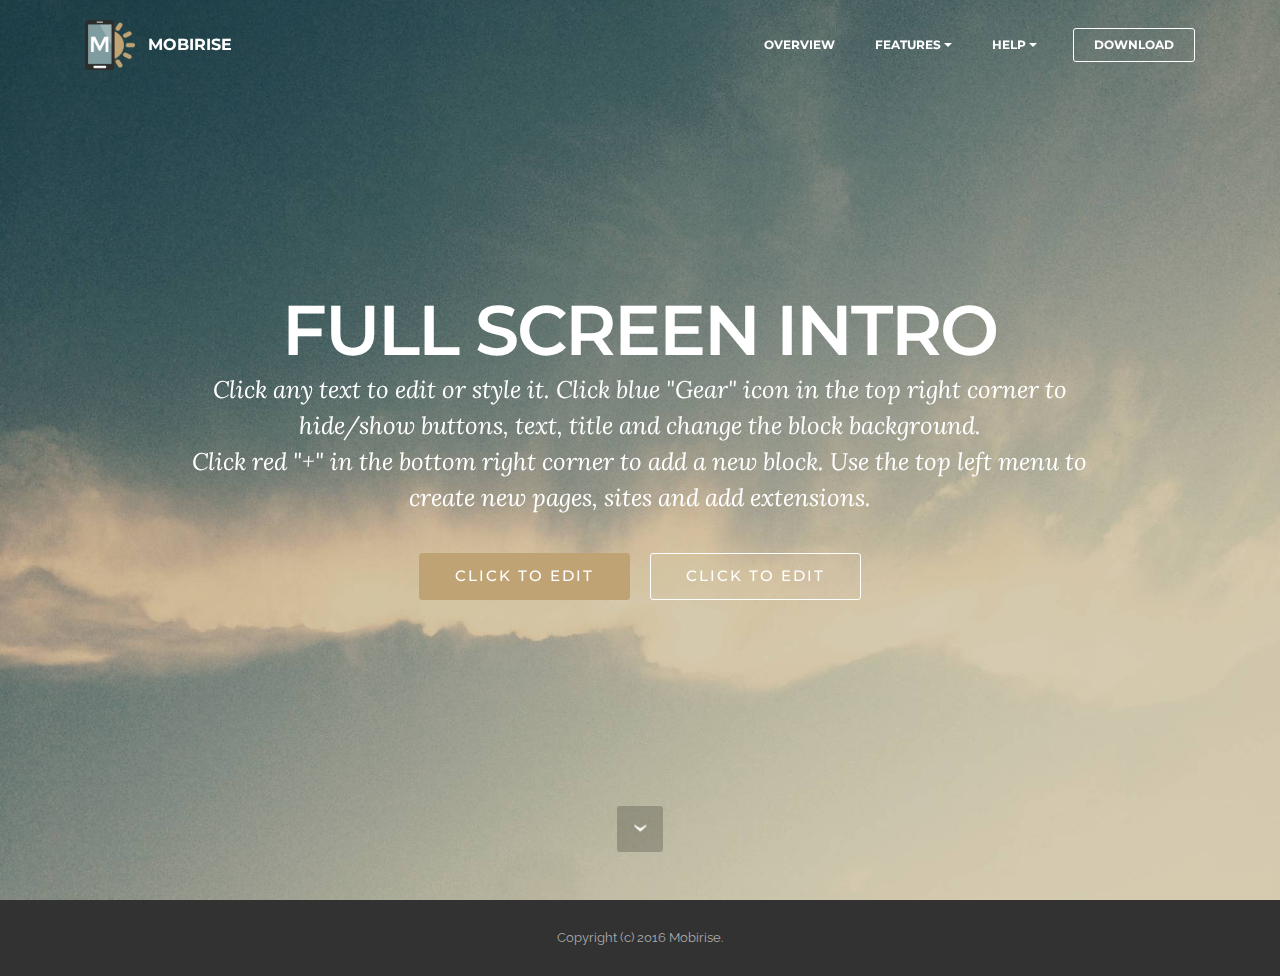
==== commit 7d9b4000: "create github pages" ====
--- a/index.html
+++ b/index.html
@@ -6,9 +6,9 @@
   <meta http-equiv="X-UA-Compatible" content="IE=edge">
   <meta name="generator" content="Mobirise v3.12.1, mobirise.com">
   <meta name="viewport" content="width=device-width, initial-scale=1">
-  <link rel="shortcut icon" href="assets/images/gerb-128x128.png" type="image/x-icon">
+  <link rel="shortcut icon" href="assets/images/logo.png" type="image/x-icon">
   <meta name="description" content="">
-  <title>ГБУ РС(Я) "Томпонская Центральная Районная Больница"</title>
+  
   <link rel="stylesheet" href="https://fonts.googleapis.com/css?family=Lora:400,700,400italic,700italic&amp;subset=latin">
   <link rel="stylesheet" href="https://fonts.googleapis.com/css?family=Montserrat:400,700">
   <link rel="stylesheet" href="https://fonts.googleapis.com/css?family=Raleway:100,100i,200,200i,300,300i,400,400i,500,500i,600,600i,700,700i,800,800i,900,900i">
@@ -33,8 +33,8 @@
                 <div class="mbr-table-cell">
 
                     <div class="navbar-brand">
-                        <a href="#top" class="navbar-logo"><img src="assets/images/gerb-128x128.jpg" alt="ГБУ РС(Я) Томпонская ЦРБ" title="ГБУ РС(Я) Томпонская ЦРБ"></a>
-                        <a class="navbar-caption" href="https://mobirise.com"></a>
+                        <a href="https://mobirise.com" class="navbar-logo"><img src="assets/images/logo.png" alt="Mobirise"></a>
+                        <a class="navbar-caption" href="https://mobirise.com">MOBIRISE</a>
                     </div>
 
                 </div>
@@ -44,7 +44,7 @@
                         <div class="hamburger-icon"></div>
                     </button>
 
-                    <ul class="nav-dropdown collapse pull-xs-right nav navbar-nav navbar-toggleable-sm" id="exCollapsingNavbar"><li class="nav-item"><a class="nav-link link" href="https://mobirise.com/">НАЧАЛО</a></li><li class="nav-item"><a class="nav-link link" href="https://mobirise.com/">ДЛЯ ПАЦИЕНТОВ</a></li><li class="nav-item"><a class="nav-link link" href="https://mobirise.com/">КОНТАКТЫ</a></li><li class="nav-item"><a class="nav-link link" href="https://mobirise.com/">АДРЕС И ТЕЛЕФОНЫ</a></li><li class="nav-item"><a class="nav-link link" href="https://mobirise.com/"><br>ДОКУМЕНТАЦИЯ<br><br></a></li><li class="nav-item"><a class="nav-link link" href="https://mobirise.com/">УЧАСТКОВЫЕ БОЛЬНИЦЫ</a></li></ul>
+                    <ul class="nav-dropdown collapse pull-xs-right nav navbar-nav navbar-toggleable-sm" id="exCollapsingNavbar"><li class="nav-item"><a class="nav-link link" href="https://mobirise.com/">OVERVIEW</a></li><li class="nav-item dropdown"><a class="nav-link link dropdown-toggle" data-toggle="dropdown-submenu" href="https://mobirise.com/">FEATURES</a><div class="dropdown-menu"><a class="dropdown-item" href="https://mobirise.com/">Mobile friendly</a><a class="dropdown-item" href="https://mobirise.com/">Based on Bootstrap</a><div class="dropdown"><a class="dropdown-item dropdown-toggle" data-toggle="dropdown-submenu" href="https://mobirise.com/">Trendy blocks</a><div class="dropdown-menu dropdown-submenu"><a class="dropdown-item" href="https://mobirise.com/">Image/content slider</a><a class="dropdown-item" href="https://mobirise.com/">Contact forms</a><a class="dropdown-item" href="https://mobirise.com/">Image gallery</a><a class="dropdown-item" href="https://mobirise.com/">Mobile menu</a><a class="dropdown-item" href="https://mobirise.com/">Google maps</a><a class="dropdown-item" href="https://mobirise.com/">Social buttons</a><a class="dropdown-item" href="https://mobirise.com/">Google fonts</a><a class="dropdown-item" href="https://mobirise.com/">Video background</a></div></div><a class="dropdown-item" href="https://mobirise.com/">Host anywhere</a></div></li><li class="nav-item dropdown"><a class="nav-link link dropdown-toggle" data-toggle="dropdown-submenu" href="https://mobirise.com/">HELP</a><div class="dropdown-menu"><a class="dropdown-item" href="http://forums.mobirise.com/">Forum</a><a class="dropdown-item" href="https://mobirise.com/">Tutorials</a><a class="dropdown-item" href="https://mobirise.com/">Contact us</a></div></li><li class="nav-item nav-btn"><a class="nav-link btn btn-white btn-white-outline" href="https://mobirise.com/">DOWNLOAD</a></li></ul>
                     <button hidden="" class="navbar-toggler navbar-close" type="button" data-toggle="collapse" data-target="#exCollapsingNavbar">
                         <div class="close-icon"></div>
                     </button>
@@ -57,7 +57,7 @@
 
 </section>
 
-<section class="engine"><a rel="external" href="https://mobirise.com">Mobirise</a></section><section class="mbr-section mbr-section-hero mbr-section-full mbr-parallax-background mbr-after-navbar" id="header1-1" style="background-image: url(assets/images/zdanie1-2000x1335.jpg);">
+<section class="engine"><a rel="external" href="https://mobirise.com">https://mobirise.com/</a></section><section class="mbr-section mbr-section-hero mbr-section-full mbr-parallax-background mbr-section-with-arrow" id="header1-1" style="background-image: url(assets/images/jumbotron.jpg);">
 
     
 
@@ -67,206 +67,16 @@
             <div class="row">
                 <div class="mbr-section col-md-10 col-md-offset-1 text-xs-center">
 
-                    
-                    
-                    
+                    <h1 class="mbr-section-title display-1">FULL SCREEN INTRO</h1>
+                    <p class="mbr-section-lead lead">Click any text to edit or style it. Click blue "Gear" icon in the top right corner to hide/show buttons, text, title and change the block background. <br> Click red "+" in the bottom right corner to add a new block. Use the top left menu to create new pages, sites and add extensions.</p>
+                    <div class="mbr-section-btn"><a class="btn btn-lg btn-primary" href="https://mobirise.com">CLICK TO EDIT</a> <a class="btn btn-lg btn-white btn-white-outline" href="https://mobirise.com">CLICK TO EDIT</a></div>
                 </div>
             </div>
         </div>
     </div>
 
-    
+    <div class="mbr-arrow mbr-arrow-floating" aria-hidden="true"><a href="#footer1-2"><i class="mbr-arrow-icon"></i></a></div>
 
-</section>
-
-<section class="mbr-cards mbr-section mbr-section-nopadding" id="features3-q" style="background-color: rgb(255, 255, 255);">
-
-    
-
-    <div class="mbr-cards-row row">
-        <div class="mbr-cards-col col-xs-12 col-lg-2" style="padding-top: 80px; padding-bottom: 80px;">
-            <div class="container">
-              <div class="card cart-block">
-                  <div class="card-img"><img src="assets/images/table.jpg" class="card-img-top"></div>
-                  <div class="card-block">
-                    <h4 class="card-title">Новость</h4>
-                    <h5 class="card-subtitle">Bootstrap 4 has been noted</h5>
-                    <p class="card-text">Bootstrap 4 has been noted as one of the most reliable and proven frameworks and Mobirise has been equipped to develop websites using this framework.<br><br></p>
-                    <div class="card-btn"><a href="https://mobirise.com" class="btn btn-primary">ЕЩЕ</a></div>
-                    </div>
-                </div>
-            </div>
-        </div>
-        <div class="mbr-cards-col col-xs-12 col-lg-2" style="padding-top: 80px; padding-bottom: 80px;">
-            <div class="container">
-                <div class="card cart-block">
-                    <div class="card-img"><img src="assets/images/desktop.jpg" class="card-img-top"></div>
-                    <div class="card-block">
-                        <h4 class="card-title">Новость</h4>
-                        <h5 class="card-subtitle">One of Bootstrap 4's big points</h5>
-                        <p class="card-text">One of Bootstrap 4's big points is responsiveness and Mobirise makes effective use of this by generating highly responsive website for you.<br><br><br></p>
-                        <div class="card-btn"><a href="https://mobirise.com" class="btn btn-primary">ЕЩЕ</a></div>
-                    </div>
-                </div>
-            </div>
-        </div>
-        <div class="mbr-cards-col col-xs-12 col-lg-2" style="padding-top: 80px; padding-bottom: 80px;">
-            <div class="container">
-                <div class="card cart-block">
-                    <div class="card-img"><img src="assets/images/coworkers.jpg" class="card-img-top"></div>
-                    <div class="card-block">
-                        <h4 class="card-title">Новость</h4>
-                        <h5 class="card-subtitle">Google has a highly exhaustive list of fonts</h5>
-                        <p class="card-text">Google has a highly exhaustive list of fonts compiled into its web font platform and Mobirise makes it easy for you to use them on your website easily and freely.</p>
-                        <div class="card-btn"><a href="https://mobirise.com" class="btn btn-primary">ЕЩЕ</a></div>
-                    </div>
-                </div>
-            </div>
-        </div>
-        <div class="mbr-cards-col col-xs-12 col-lg-2" style="padding-top: 80px; padding-bottom: 80px;">
-            <div class="container">
-                <div class="card cart-block">
-                    <div class="card-img"><img src="assets/images/code-man.jpg" class="card-img-top"></div>
-                    <div class="card-block">
-                        <h4 class="card-title">Новость</h4>
-                        <h5 class="card-subtitle">Mobirise gives you the freedom to develop</h5>
-                        <p class="card-text">Mobirise gives you the freedom to develop as many websites as you like given the fact that it is a desktop app.<br><br><br></p>
-                        <div class="card-btn"><a href="https://mobirise.com" class="btn btn-primary">ЕЩЕ</a></div>
-                    </div>
-                </div>
-            </div>
-        </div>
-        <div class="mbr-cards-col col-xs-12 col-lg-2" style="padding-top: 80px; padding-bottom: 80px;">
-            <div class="container">
-                <div class="card cart-block">
-                    <div class="card-img"><img src="assets/images/windows-books.jpg" class="card-img-top"></div>
-                    <div class="card-block">
-                        <h4 class="card-title">Новость</h4>
-                        <h5 class="card-subtitle">Choose from the large selection of blocks</h5>
-                        <p class="card-text">Choose from the large selection of latest pre-made blocks - jumbotrons, hero images, parallax scrolling, video backgrounds, hamburger menu, sticky header and more.<br></p>
-                        <div class="card-btn"><a href="https://mobirise.com" class="btn btn-primary">Еще</a></div>
-                    </div>
-                </div>
-            </div>
-        </div>
-        
-    </div>
-</section>
-
-<section class="mbr-section" id="testimonials4-u" style="background-color: rgb(148, 231, 228); padding-top: 120px; padding-bottom: 120px;">
-
-    
-
-        <div class="mbr-section mbr-section__container mbr-section__container--middle">
-            <div class="container">
-                <div class="row">
-                    <div class="col-xs-12 text-xs-center">
-                        <h3 class="mbr-section-title display-2">Расписание врачей</h3>
-                        
-                    </div>
-                </div>
-            </div>
-        </div>
-
-
-    <div class="mbr-section mbr-section-nopadding">
-        <div class="container">
-            <div class="row">
-
-                <div class="col-xs-12">
-
-                    <div class="mbr-testimonial card">
-                        <div class="card-block"><p>Крылов Арсен Афанасьевич<span style="font-size: 1.125rem; line-height: 2;">&nbsp; &nbsp; &nbsp; &nbsp; &nbsp; &nbsp; &nbsp; &nbsp; &nbsp; &nbsp; &nbsp; &nbsp; Прием ежедневно с 15:00 до 17:00   среда детский день</span></p></div>
-                        <div class="mbr-author card-footer">
-                            
-                            <div class="mbr-author-name">Хирург</div>
-                            
-                        </div>
-                    </div><div class="mbr-testimonial card">
-                        <div class="card-block"><p>Корнилова Альбина Дмитриевна<span style="font-size: 1.125rem; line-height: 2;">&nbsp; &nbsp; &nbsp; &nbsp; &nbsp; &nbsp; &nbsp; &nbsp; &nbsp;Прием ежедневно  с 11:30 до 17:00   Обед с 13:00 до 17:00</span></p></div>
-                        <div class="mbr-author card-footer">
-                            
-                            <div class="mbr-author-name">Кардиолог<br></div>
-                            
-                        </div>
-                    </div><div class="mbr-testimonial card">
-                        <div class="card-block">Малоземова Наталья Николаевна<span style="font-size: 1.125rem; line-height: 2;">&nbsp; &nbsp; &nbsp; &nbsp; &nbsp; &nbsp; &nbsp; &nbsp; &nbsp; &nbsp; &nbsp; &nbsp; &nbsp; &nbsp; &nbsp; &nbsp; &nbsp; &nbsp; &nbsp; &nbsp; &nbsp; &nbsp; &nbsp; Прием ежедневно с 11:00 до 13:00</span></div>
-                        <div class="mbr-author card-footer">
-                            
-                            <div class="mbr-author-name">Пульманолог</div>
-                            
-                        </div>
-                    </div><div class="mbr-testimonial card">
-                        <div class="card-block"><p>“Lorem ipsum dolor sit amet, consectetur adipisicing elit. Excepturi, aspernatur, voluptatibus, atque, tempore molestiae sed modi a ullam sint adipisci rerum vel praesentium voluptas deserunt veniam provident culpa sequi veritatis.”</p></div>
-                        <div class="mbr-author card-footer">
-                            
-                            <div class="mbr-author-name">John Smith</div>
-                            
-                        </div>
-                    </div><div class="mbr-testimonial card">
-                        <div class="card-block"><p>“Lorem ipsum dolor sit amet, consectetur adipisicing elit. Excepturi, aspernatur, voluptatibus, atque, tempore molestiae sed modi a ullam sint adipisci rerum vel praesentium voluptas deserunt veniam provident culpa sequi veritatis.”</p></div>
-                        <div class="mbr-author card-footer">
-                            
-                            <div class="mbr-author-name">John Smith</div>
-                            
-                        </div>
-                    </div><div class="mbr-testimonial card">
-                        <div class="card-block"><p>“Lorem ipsum dolor sit amet, consectetur adipisicing elit. Excepturi, aspernatur, voluptatibus, atque, tempore molestiae sed modi a ullam sint adipisci rerum vel praesentium voluptas deserunt veniam provident culpa sequi veritatis.”</p></div>
-                        <div class="mbr-author card-footer">
-                            
-                            <div class="mbr-author-name">John Smith</div>
-                            
-                        </div>
-                    </div><div class="mbr-testimonial card">
-                        <div class="card-block"><p>“Lorem ipsum dolor sit amet, consectetur adipisicing elit. Excepturi, aspernatur, voluptatibus, atque, tempore molestiae sed modi a ullam sint adipisci rerum vel praesentium voluptas deserunt veniam provident culpa sequi veritatis.”</p></div>
-                        <div class="mbr-author card-footer">
-                            
-                            <div class="mbr-author-name">John Smith</div>
-                            
-                        </div>
-                    </div><div class="mbr-testimonial card">
-                        <div class="card-block"><p>“Lorem ipsum dolor sit amet, consectetur adipisicing elit. Excepturi, aspernatur, voluptatibus, atque, tempore molestiae sed modi a ullam sint adipisci rerum vel praesentium voluptas deserunt veniam provident culpa sequi veritatis.”</p></div>
-                        <div class="mbr-author card-footer">
-                            
-                            <div class="mbr-author-name">John Smith</div>
-                            
-                        </div>
-                    </div><div class="mbr-testimonial card">
-                        <div class="card-block"><p>“Lorem ipsum dolor sit amet, consectetur adipisicing elit. Excepturi, aspernatur, voluptatibus, atque, tempore molestiae sed modi a ullam sint adipisci rerum vel praesentium voluptas deserunt veniam provident culpa sequi veritatis.”</p></div>
-                        <div class="mbr-author card-footer">
-                            
-                            <div class="mbr-author-name">John Smith</div>
-                            
-                        </div>
-                    </div>
-
-                </div>
-
-            </div>
-
-        </div>
-    </div>
-</section>
-
-<section class="mbr-section mbr-section-md-padding mbr-footer footer2 mbr-background" id="contacts2-p" style="background-image: url(assets/images/jumbotron.jpg); padding-top: 30px; padding-bottom: 30px;">
-    <div class="mbr-overlay" style="opacity: 0.3; background-color: rgb(60, 60, 60);"></div>
-    <div class="container">
-        <div class="row">
-            <div class="mbr-footer-content col-xs-12 col-md-3">
-                <p><strong>Address</strong><br>
-1234 Street Name<br>
-City, AA 99999<br><br><br>
-<strong>Contacts</strong><br>
-Email: support@mobirise.com<br>
-Phone: +1 (0) 000 0000 001<br>
-Fax: +1 (0) 000 0000 002</p>
-            </div>
-            <div class="mbr-footer-content col-xs-12 col-md-3"><p class="mbr-contacts__text"><strong>Links</strong></p><ul><li><a class="text-white" href="https://mobirise.com/">Website builder</a></li><li><a class="text-white" href="https://mobirise.com/mobirise-free-win.zip">Download for Windows</a></li><li><a class="text-white" href="https://mobirise.com/mobirise-free-mac.zip">Download for Mac</a></li></ul></div>
-            <div class="col-xs-12 col-md-6">
-                <div class="mbr-map"><iframe frameborder="0" style="border:0" src="https://www.google.com/maps/embed/v1/place?key=AIzaSyA0Dx_boXQiwvdz8sJHoYeZNVTdoWONYkU&amp;q=place_id:ChIJjxQ0zlDe-lsRAXbAFiYhd5M" allowfullscreen=""></iframe></div>
-            </div>
-        </div>
-    </div>
 </section>
 
 <footer class="mbr-small-footer mbr-section mbr-section-nopadding" id="footer1-2" style="background-color: rgb(50, 50, 50); padding-top: 1.75rem; padding-bottom: 1.75rem;">
--- a/assets/mobirise/css/mbr-additional.css
+++ b/assets/mobirise/css/mbr-additional.css
@@ -1,9 +1,6 @@
-@import url(https://fonts.googleapis.com/css?family=PT+Serif:400,400i,700,700i);
 @import url(https://fonts.googleapis.com/css?family=Montserrat:400,700);
 @import url(https://fonts.googleapis.com/css?family=Lora:400,700);
 @import url(https://fonts.googleapis.com/css?family=Raleway:400,300,700);
-
-
 
 
 
@@ -55,12 +52,6 @@
 .mbr-footer .mbr-contacts strong {
   font-family: 'Montserrat', sans-serif;
 }
-.btn {
-  border-radius: 1.6em;
-}
-.mbr-subscribe .btn {
-  border-radius: 1.6em !important;
-}
 .btn-sm,
 .lead a,
 .lead blockquote,
@@ -432,14 +423,13 @@
 #menu-0 .link,
 #menu-0 .dropdown-item {
   color: #ffffff;
-  font-family: 'PT Serif', serif;
 }
 #menu-0 .link {
-  font-size: 0.65rem;
+  font-size: 0.75rem;
 }
 #menu-0 .dropdown-item,
 #menu-0 .nav-dropdown-sm .link {
-  font-size: 0.704rem;
+  font-size: 0.812rem;
 }
 #menu-0 .link:hover,
 #menu-0 .dropdown-item:hover,
@@ -449,19 +439,19 @@
 }
 #menu-0 .link[aria-expanded="true"],
 #menu-0 .dropdown-menu {
-  background: #307193;
+  background: #0e0e0e;
 }
 #menu-0 .nav-dropdown-sm .link:focus,
 #menu-0 .nav-dropdown-sm .link:hover,
 #menu-0 .nav-dropdown-sm .dropdown-item:focus,
 #menu-0 .nav-dropdown-sm .dropdown-item:hover {
-  background: #3985ad!important;
+  background: #202020!important;
 }
 #menu-0 .navbar,
 #menu-0 .nav-dropdown-sm,
 #menu-0 .nav-dropdown-sm .link[aria-expanded="true"],
 #menu-0 .nav-dropdown-sm .dropdown-menu {
-  background: #3d8eb9;
+  background: #282828;
 }
 #menu-0 .bg-color.transparent .link {
   color: #ffffff;
@@ -478,82 +468,13 @@
 #menu-0 .dropdown-item[aria-expanded="true"] {
   color: #c0a375!important;
 }
+#menu-0.mbr-navbar--stuck .mbr-navbar__section {
+  background: #2c2c2c;
+}
+#menu-0 .mbr-navbar__hamburger {
+  color: #ffffff;
+}
 #menu-0 .close-icon::before,
 #menu-0 .close-icon::after {
   background-color: #ffffff;
 }
-#testimonials4-u .mbr-section-title {
-  text-align: center;
-  font-family: 'PT Serif', serif;
-  color: #2969b0;
-  font-size: 60px;
-}
-#testimonials4-u .card-block P {
-  text-align: center;
-}
-#testimonials4-u .card-block SPAN {
-  text-align: left;
-}
-
-#menu-0 .hide-buttons .nav-btn {
-  display: none !important;
-}
-#menu-0 .navbar-caption {
-  color: #ffffff;
-}
-#menu-0 .navbar-toggler {
-  color: #ffffff;
-}
-#menu-0 .link,
-#menu-0 .dropdown-item {
-  color: #ffffff;
-  font-family: 'PT Serif', serif;
-}
-#menu-0 .link {
-  font-size: 0.75rem;
-}
-#menu-0 .dropdown-item,
-#menu-0 .nav-dropdown-sm .link {
-  font-size: 0.812rem;
-}
-#menu-0 .link:hover,
-#menu-0 .dropdown-item:hover,
-#menu-0 .link:focus,
-#menu-0 .dropdown-item:focus {
-  color: #c0a375;
-}
-#menu-0 .link[aria-expanded="true"],
-#menu-0 .dropdown-menu {
-  background: #307193;
-}
-#menu-0 .nav-dropdown-sm .link:focus,
-#menu-0 .nav-dropdown-sm .link:hover,
-#menu-0 .nav-dropdown-sm .dropdown-item:focus,
-#menu-0 .nav-dropdown-sm .dropdown-item:hover {
-  background: #3985ad!important;
-}
-#menu-0 .navbar,
-#menu-0 .nav-dropdown-sm,
-#menu-0 .nav-dropdown-sm .link[aria-expanded="true"],
-#menu-0 .nav-dropdown-sm .dropdown-menu {
-  background: #3d8eb9;
-}
-#menu-0 .bg-color.transparent .link {
-  color: #ffffff;
-  transition: none;
-}
-#menu-0 .bg-color.transparent.opened .link {
-  transition: color 0.2s ease-in-out;
-}
-#menu-0 .bg-color.transparent.opened .link:hover,
-#menu-0 .bg-color.transparent.opened .link:focus {
-  color: #c0a375;
-}
-#menu-0 .link[aria-expanded="true"],
-#menu-0 .dropdown-item[aria-expanded="true"] {
-  color: #c0a375!important;
-}
-#menu-0 .close-icon::before,
-#menu-0 .close-icon::after {
-  background-color: #ffffff;
-}
